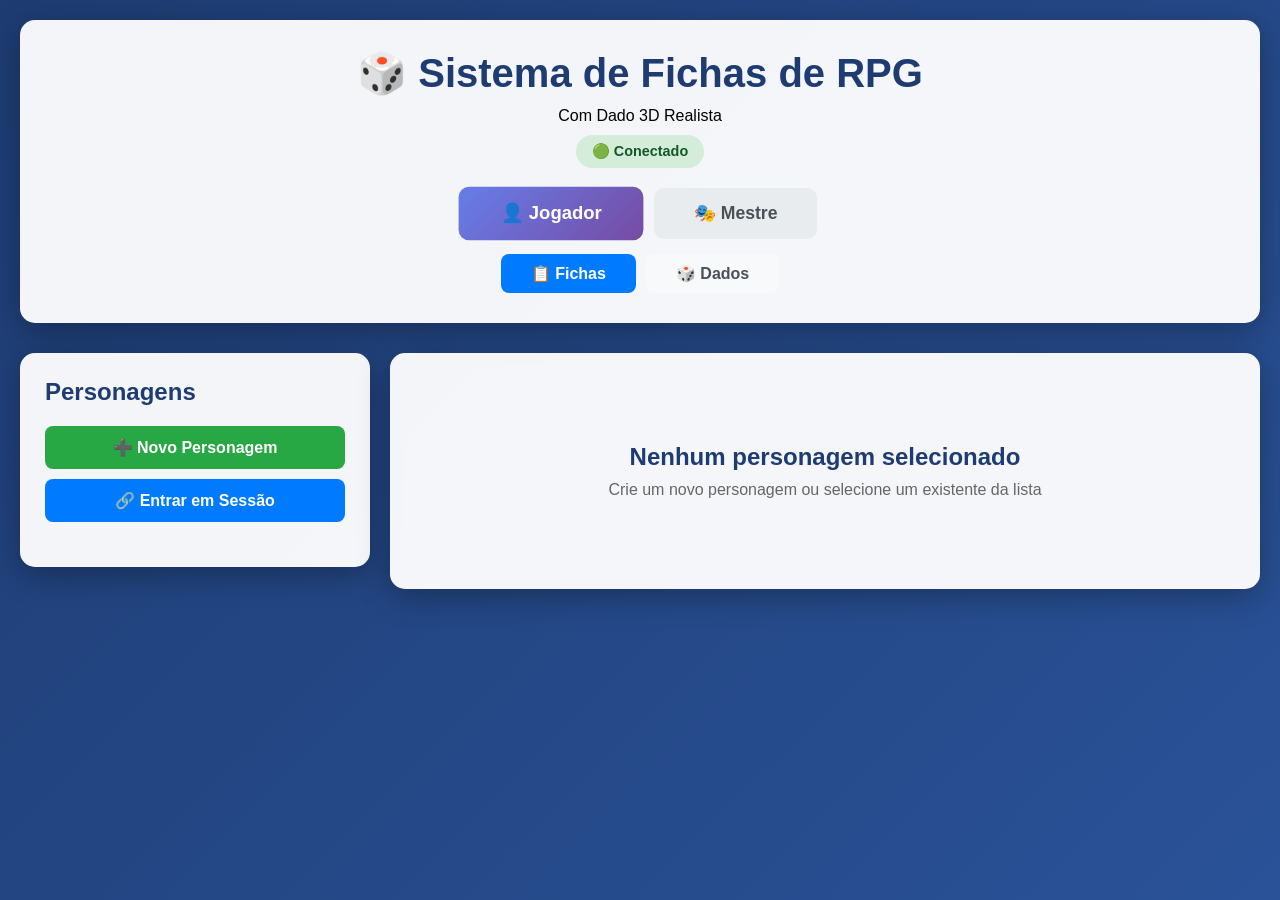
==== index.html @ 7872e81f "Add files via upload" ====
<!DOCTYPE html>
<html lang="pt-BR">
<head>
    <meta charset="UTF-8">
    <meta name="viewport" content="width=device-width, initial-scale=1.0">
    <title>Sistema de Fichas de RPG - Com Dado 3D</title>
    <style>
        * {
            margin: 0;
            padding: 0;
            box-sizing: border-box;
        }

        body {
            font-family: 'Segoe UI', Tahoma, Geneva, Verdana, sans-serif;
            background: linear-gradient(135deg, #1e3c72 0%, #2a5298 100%);
            min-height: 100vh;
            padding: 20px;
        }

        .container {
            max-width: 1600px;
            margin: 0 auto;
        }

        header {
            background: rgba(255, 255, 255, 0.95);
            padding: 30px;
            border-radius: 15px;
            box-shadow: 0 8px 32px rgba(0, 0, 0, 0.3);
            margin-bottom: 30px;
            text-align: center;
        }

        h1 {
            color: #1e3c72;
            font-size: 2.5em;
            margin-bottom: 10px;
        }

        .sync-indicator {
            display: inline-block;
            padding: 8px 16px;
            border-radius: 20px;
            font-size: 0.9em;
            font-weight: bold;
            margin-top: 10px;
        }

        .sync-indicator.online {
            background: #d4edda;
            color: #155724;
        }

        .mode-selector {
            display: flex;
            gap: 15px;
            justify-content: center;
            margin-top: 20px;
        }

        .mode-btn {
            padding: 15px 40px;
            border: none;
            border-radius: 10px;
            font-size: 1.1em;
            font-weight: bold;
            cursor: pointer;
            transition: all 0.3s;
            background: #e9ecef;
            color: #495057;
        }

        .mode-btn.active {
            background: linear-gradient(135deg, #667eea 0%, #764ba2 100%);
            color: white;
            transform: scale(1.05);
        }

        .tab-navigation {
            display: flex;
            gap: 10px;
            justify-content: center;
            margin-top: 15px;
        }

        .tab-btn {
            padding: 10px 30px;
            border: none;
            border-radius: 8px;
            font-size: 1em;
            font-weight: bold;
            cursor: pointer;
            transition: all 0.3s;
            background: #f8f9fa;
            color: #495057;
        }

        .tab-btn.active {
            background: #007bff;
            color: white;
        }

        .session-code-area {
            background: rgba(255, 255, 255, 0.95);
            padding: 25px;
            border-radius: 15px;
            box-shadow: 0 8px 32px rgba(0, 0, 0, 0.3);
            margin-bottom: 20px;
            text-align: center;
        }

        .session-code {
            font-size: 2em;
            font-weight: bold;
            color: #1e3c72;
            background: #e3f2fd;
            padding: 15px 30px;
            border-radius: 10px;
            display: inline-block;
            margin: 10px 0;
            letter-spacing: 3px;
        }

        .main-content {
            display: grid;
            grid-template-columns: 350px 1fr;
            gap: 20px;
        }

        .sidebar {
            background: rgba(255, 255, 255, 0.95);
            padding: 25px;
            border-radius: 15px;
            box-shadow: 0 8px 32px rgba(0, 0, 0, 0.3);
            height: fit-content;
            max-height: 85vh;
            overflow-y: auto;
        }

        .character-list {
            margin-top: 20px;
        }

        .character-item {
            background: #f8f9fa;
            padding: 15px;
            margin-bottom: 10px;
            border-radius: 8px;
            cursor: pointer;
            transition: all 0.3s;
            border: 2px solid transparent;
        }

        .character-item:hover {
            background: #e9ecef;
            transform: translateX(5px);
        }

        .character-item.active {
            background: #d4edda;
            border-color: #28a745;
        }

        .character-item h3 {
            color: #1e3c72;
            margin-bottom: 5px;
        }

        .character-item p {
            color: #666;
            font-size: 0.9em;
        }

        .character-item .player-name {
            font-size: 0.8em;
            color: #007bff;
            font-weight: bold;
            margin-top: 5px;
        }

        .btn {
            padding: 12px 24px;
            border: none;
            border-radius: 8px;
            cursor: pointer;
            font-size: 1em;
            font-weight: bold;
            transition: all 0.3s;
            width: 100%;
        }

        .btn-primary {
            background: #28a745;
            color: white;
        }

        .btn-primary:hover {
            background: #218838;
        }

        .btn-secondary {
            background: #007bff;
            color: white;
            margin-top: 10px;
        }

        .content-area {
            background: rgba(255, 255, 255, 0.95);
            padding: 30px;
            border-radius: 15px;
            box-shadow: 0 8px 32px rgba(0, 0, 0, 0.3);
        }

        /* ==================== ESTILOS DO DADO 3D ==================== */
        
        .dice-container {
            background: linear-gradient(135deg, #667eea 0%, #764ba2 100%);
            border-radius: 10px;
            padding: 30px;
            color: white;
        }

        .dice-3d-area {
            perspective: 1000px;
            display: flex;
            justify-content: center;
            align-items: center;
            min-height: 400px;
            margin: 30px 0;
        }

        .dice-3d {
            width: 200px;
            height: 200px;
            position: relative;
            transform-style: preserve-3d;
            transform: rotateX(-20deg) rotateY(-20deg);
            transition: transform 1.5s cubic-bezier(0.4, 0.0, 0.2, 1);
        }

        .dice-face {
            position: absolute;
            width: 200px;
            height: 200px;
            background: linear-gradient(145deg, #ffffff, #e6e6e6);
            border: 3px solid #333;
            border-radius: 20px;
            display: flex;
            justify-content: center;
            align-items: center;
            font-size: 80px;
            font-weight: bold;
            color: #333;
            box-shadow: inset 0 5px 10px rgba(0,0,0,0.1);
            backface-visibility: visible;
        }

        .dice-face::before {
            content: attr(data-value);
            text-shadow: 2px 2px 4px rgba(0,0,0,0.3);
        }

        /* Posicionamento das faces do dado */
        .dice-face:nth-child(1) { transform: rotateY(0deg) translateZ(100px); }
        .dice-face:nth-child(2) { transform: rotateY(90deg) translateZ(100px); }
        .dice-face:nth-child(3) { transform: rotateY(180deg) translateZ(100px); }
        .dice-face:nth-child(4) { transform: rotateY(-90deg) translateZ(100px); }
        .dice-face:nth-child(5) { transform: rotateX(90deg) translateZ(100px); }
        .dice-face:nth-child(6) { transform: rotateX(-90deg) translateZ(100px); }

        /* Representação visual com pontos */
        .dice-dots {
            display: grid;
            grid-template: repeat(3, 1fr) / repeat(3, 1fr);
            gap: 15px;
            padding: 20px;
            width: 100%;
            height: 100%;
        }

        .dice-dot {
            width: 30px;
            height: 30px;
            background: #333;
            border-radius: 50%;
            box-shadow: 0 2px 4px rgba(0,0,0,0.3);
            justify-self: center;
            align-self: center;
        }

        /* Configurações dos pontos para cada face */
        .face-1 .dice-dot:nth-child(5) { display: block; }
        .face-1 .dice-dot:not(:nth-child(5)) { display: none; }

        .face-2 .dice-dot:nth-child(1),
        .face-2 .dice-dot:nth-child(9) { display: block; }
        .face-2 .dice-dot:not(:nth-child(1)):not(:nth-child(9)) { display: none; }

        .face-3 .dice-dot:nth-child(1),
        .face-3 .dice-dot:nth-child(5),
        .face-3 .dice-dot:nth-child(9) { display: block; }
        .face-3 .dice-dot:not(:nth-child(1)):not(:nth-child(5)):not(:nth-child(9)) { display: none; }

        .face-4 .dice-dot:nth-child(1),
        .face-4 .dice-dot:nth-child(3),
        .face-4 .dice-dot:nth-child(7),
        .face-4 .dice-dot:nth-child(9) { display: block; }
        .face-4 .dice-dot:not(:nth-child(1)):not(:nth-child(3)):not(:nth-child(7)):not(:nth-child(9)) { display: none; }

        .face-5 .dice-dot:nth-child(1),
        .face-5 .dice-dot:nth-child(3),
        .face-5 .dice-dot:nth-child(5),
        .face-5 .dice-dot:nth-child(7),
        .face-5 .dice-dot:nth-child(9) { display: block; }
        .face-5 .dice-dot:not(:nth-child(1)):not(:nth-child(3)):not(:nth-child(5)):not(:nth-child(7)):not(:nth-child(9)) { display: none; }

        .face-6 .dice-dot:nth-child(1),
        .face-6 .dice-dot:nth-child(3),
        .face-6 .dice-dot:nth-child(4),
        .face-6 .dice-dot:nth-child(6),
        .face-6 .dice-dot:nth-child(7),
        .face-6 .dice-dot:nth-child(9) { display: block; }
        .face-6 .dice-dot:not(:nth-child(1)):not(:nth-child(3)):not(:nth-child(4)):not(:nth-child(6)):not(:nth-child(7)):not(:nth-child(9)) { display: none; }

        .dice-roller {
            background: rgba(255, 255, 255, 0.1);
            padding: 25px;
            border-radius: 10px;
            margin-bottom: 20px;
        }

        .dice-buttons {
            display: grid;
            grid-template-columns: repeat(auto-fit, minmax(100px, 1fr));
            gap: 10px;
            margin-bottom: 20px;
        }

        .dice-btn {
            padding: 20px;
            border: none;
            border-radius: 10px;
            background: rgba(255, 255, 255, 0.9);
            color: #667eea;
            font-size: 1.5em;
            font-weight: bold;
            cursor: pointer;
            transition: all 0.3s;
            box-shadow: 0 4px 6px rgba(0, 0, 0, 0.2);
        }

        .dice-btn:hover {
            transform: translateY(-3px);
            box-shadow: 0 6px 12px rgba(0, 0, 0, 0.3);
            background: white;
        }

        .dice-btn:active {
            transform: translateY(0);
        }

        .dice-btn:disabled {
            opacity: 0.5;
            cursor: not-allowed;
        }

        .roll-result-text {
            text-align: center;
            padding: 20px;
            font-size: 2em;
            font-weight: bold;
            min-height: 80px;
            background: rgba(255, 255, 255, 0.2);
            border-radius: 10px;
            margin-top: 20px;
        }

        .roll-result-text.critical {
            color: #ffd700;
            animation: pulse 1s infinite;
        }

        .roll-result-text.fumble {
            color: #ff4444;
            animation: shake 0.5s;
        }

        @keyframes pulse {
            0%, 100% { transform: scale(1); }
            50% { transform: scale(1.05); }
        }

        @keyframes shake {
            0%, 100% { transform: translateX(0); }
            25% { transform: translateX(-10px); }
            75% { transform: translateX(10px); }
        }

        .modifiers {
            display: flex;
            gap: 10px;
            margin-bottom: 20px;
            flex-wrap: wrap;
        }

        .modifier-btn {
            padding: 10px 20px;
            border: 2px solid rgba(255, 255, 255, 0.5);
            border-radius: 8px;
            background: rgba(255, 255, 255, 0.1);
            color: white;
            cursor: pointer;
            transition: all 0.3s;
        }

        .modifier-btn.active {
            background: rgba(255, 255, 255, 0.3);
            border-color: white;
            transform: scale(1.1);
        }

        .roll-history {
            background: rgba(255, 255, 255, 0.1);
            padding: 20px;
            border-radius: 10px;
            max-height: 300px;
            overflow-y: auto;
            margin-top: 20px;
        }

        .roll-history h3 {
            margin-bottom: 15px;
        }

        .roll-item {
            background: rgba(255, 255, 255, 0.1);
            padding: 12px;
            border-radius: 8px;
            margin-bottom: 10px;
            border-left: 4px solid rgba(255, 255, 255, 0.5);
            animation: slideInRight 0.3s;
        }

        @keyframes slideInRight {
            from {
                transform: translateX(100px);
                opacity: 0;
            }
            to {
                transform: translateX(0);
                opacity: 1;
            }
        }

        .roll-item.critical {
            border-left-color: #ffd700;
            background: rgba(255, 215, 0, 0.2);
        }

        .roll-item.fumble {
            border-left-color: #ff4444;
            background: rgba(255, 68, 68, 0.2);
        }

        .roll-item .player {
            font-weight: bold;
            color: #ffd700;
        }

        .roll-item .timestamp {
            font-size: 0.8em;
            opacity: 0.7;
            float: right;
        }

        .form-group {
            margin-bottom: 20px;
        }

        label {
            display: block;
            margin-bottom: 8px;
            color: #333;
            font-weight: bold;
        }

        input, textarea {
            width: 100%;
            padding: 12px;
            border: 2px solid #ddd;
            border-radius: 8px;
            font-size: 1em;
        }

        input:disabled {
            background: #e9ecef;
        }

        .attributes-grid {
            display: grid;
            grid-template-columns: repeat(3, 1fr);
            gap: 15px;
            margin-top: 20px;
        }

        .attribute-box {
            background: #f8f9fa;
            padding: 15px;
            border-radius: 8px;
            text-align: center;
        }

        .attribute-box input {
            text-align: center;
            font-size: 1.2em;
            font-weight: bold;
        }

        .section-title {
            color: #1e3c72;
            font-size: 1.5em;
            margin: 30px 0 15px 0;
            padding-bottom: 10px;
            border-bottom: 3px solid #1e3c72;
        }

        .modal {
            display: none;
            position: fixed;
            top: 0;
            left: 0;
            width: 100%;
            height: 100%;
            background: rgba(0, 0, 0, 0.7);
            z-index: 1000;
            justify-content: center;
            align-items: center;
        }

        .modal.active {
            display: flex;
        }

        .modal-content {
            background: white;
            padding: 30px;
            border-radius: 15px;
            max-width: 500px;
            width: 90%;
        }

        .notification {
            position: fixed;
            top: 20px;
            right: 20px;
            background: #28a745;
            color: white;
            padding: 15px 25px;
            border-radius: 10px;
            box-shadow: 0 4px 12px rgba(0,0,0,0.3);
            z-index: 2000;
            animation: slideIn 0.3s ease;
        }

        @keyframes slideIn {
            from {
                transform: translateX(400px);
                opacity: 0;
            }
            to {
                transform: translateX(0);
                opacity: 1;
            }
        }

        @media (max-width: 1200px) {
            .main-content {
                grid-template-columns: 1fr;
            }

            .attributes-grid {
                grid-template-columns: repeat(2, 1fr);
            }

            .dice-3d {
                width: 150px;
                height: 150px;
            }

            .dice-face {
                width: 150px;
                height: 150px;
            }
        }
    </style>
</head>
<body>
    <div class="container">
        <header>
            <h1>🎲 Sistema de Fichas de RPG</h1>
            <p>Com Dado 3D Realista</p>
            <div class="sync-indicator online" id="syncIndicator">
                🟢 Conectado
            </div>
            <div class="mode-selector">
                <button class="mode-btn active" id="playerModeBtn" onclick="setMode('player')">👤 Jogador</button>
                <button class="mode-btn" id="masterModeBtn" onclick="setMode('master')">🎭 Mestre</button>
            </div>
            <div class="tab-navigation">
                <button class="tab-btn active" onclick="switchTab('characters', event)">📋 Fichas</button>
                <button class="tab-btn" onclick="switchTab('dice', event)">🎲 Dados</button>
            </div>
        </header>

        <div id="sessionCodeArea" class="session-code-area" style="display: none;">
            <h3>Código da Sessão</h3>
            <div class="session-code" id="sessionCode">-----</div>
            <p>Compartilhe este código com seus jogadores</p>
        </div>

        <!-- Aba de Fichas -->
        <div id="charactersTab" class="main-content">
            <div class="sidebar">
                <h2 style="color: #1e3c72; margin-bottom: 20px;">Personagens</h2>
                <button class="btn btn-primary" onclick="createNewCharacter()">➕ Novo Personagem</button>
                <button class="btn btn-secondary" onclick="showJoinSession()">🔗 Entrar em Sessão</button>
                <div class="character-list" id="characterList"></div>
            </div>

            <div class="content-area" id="characterSheet">
                <div style="text-align: center; padding: 60px 20px; color: #666;">
                    <h2 style="color: #1e3c72; margin-bottom: 10px;">Nenhum personagem selecionado</h2>
                    <p>Crie um novo personagem ou selecione um existente da lista</p>
                </div>
            </div>
        </div>

        <!-- Aba de Dados -->
        <div id="diceTab" class="content-area" style="display: none;">
            <div class="dice-container">
                <h2 style="margin-bottom: 25px;">🎲 Rolagem de Dados 3D</h2>
                
                <div class="dice-roller">
                    <h3 style="margin-bottom: 15px;">Escolha o Dado</h3>
                    <div class="dice-buttons">
                        <button class="dice-btn" onclick="rollDice(4)">d4</button>
                        <button class="dice-btn" onclick="rollDice(6)">d6</button>
                        <button class="dice-btn" onclick="rollDice(8)">d8</button>
                        <button class="dice-btn" onclick="rollDice(10)">d10</button>
                        <button class="dice-btn" onclick="rollDice(12)">d12</button>
                        <button class="dice-btn" onclick="rollDice(20)">d20</button>
                        <button class="dice-btn" onclick="rollDice(100)">d100</button>
                    </div>

                    <h3 style="margin-bottom: 15px; margin-top: 20px;">Modificadores</h3>
                    <div class="modifiers">
                        <button class="modifier-btn" onclick="toggleModifier(-5)">-5</button>
                        <button class="modifier-btn" onclick="toggleModifier(-3)">-3</button>
                        <button class="modifier-btn" onclick="toggleModifier(-1)">-1</button>
                        <button class="modifier-btn" onclick="toggleModifier(1)">+1</button>
                        <button class="modifier-btn" onclick="toggleModifier(3)">+3</button>
                        <button class="modifier-btn" onclick="toggleModifier(5)">+5</button>
                        <button class="modifier-btn" onclick="resetModifier()">Limpar</button>
                    </div>
                </div>

                <!-- Dado 3D -->
                <div class="dice-3d-area">
                    <div class="dice-3d" id="dice3d">
                        <div class="dice-face face-1" data-value="1">
                            <div class="dice-dots">
                                <div class="dice-dot"></div>
                                <div class="dice-dot"></div>
                                <div class="dice-dot"></div>
                                <div class="dice-dot"></div>
                                <div class="dice-dot"></div>
                                <div class="dice-dot"></div>
                                <div class="dice-dot"></div>
                                <div class="dice-dot"></div>
                                <div class="dice-dot"></div>
                            </div>
                        </div>
                        <div class="dice-face face-2" data-value="2">
                            <div class="dice-dots">
                                <div class="dice-dot"></div>
                                <div class="dice-dot"></div>
                                <div class="dice-dot"></div>
                                <div class="dice-dot"></div>
                                <div class="dice-dot"></div>
                                <div class="dice-dot"></div>
                                <div class="dice-dot"></div>
                                <div class="dice-dot"></div>
                                <div class="dice-dot"></div>
                            </div>
                        </div>
                        <div class="dice-face face-3" data-value="3">
                            <div class="dice-dots">
                                <div class="dice-dot"></div>
                                <div class="dice-dot"></div>
                                <div class="dice-dot"></div>
                                <div class="dice-dot"></div>
                                <div class="dice-dot"></div>
                                <div class="dice-dot"></div>
                                <div class="dice-dot"></div>
                                <div class="dice-dot"></div>
                                <div class="dice-dot"></div>
                            </div>
                        </div>
                        <div class="dice-face face-4" data-value="4">
                            <div class="dice-dots">
                                <div class="dice-dot"></div>
                                <div class="dice-dot"></div>
                                <div class="dice-dot"></div>
                                <div class="dice-dot"></div>
                                <div class="dice-dot"></div>
                                <div class="dice-dot"></div>
                                <div class="dice-dot"></div>
                                <div class="dice-dot"></div>
                                <div class="dice-dot"></div>
                            </div>
                        </div>
                        <div class="dice-face face-5" data-value="5">
                            <div class="dice-dots">
                                <div class="dice-dot"></div>
                                <div class="dice-dot"></div>
                                <div class="dice-dot"></div>
                                <div class="dice-dot"></div>
                                <div class="dice-dot"></div>
                                <div class="dice-dot"></div>
                                <div class="dice-dot"></div>
                                <div class="dice-dot"></div>
                                <div class="dice-dot"></div>
                            </div>
                        </div>
                        <div class="dice-face face-6" data-value="6">
                            <div class="dice-dots">
                                <div class="dice-dot"></div>
                                <div class="dice-dot"></div>
                                <div class="dice-dot"></div>
                                <div class="dice-dot"></div>
                                <div class="dice-dot"></div>
                                <div class="dice-dot"></div>
                                <div class="dice-dot"></div>
                                <div class="dice-dot"></div>
                                <div class="dice-dot"></div>
                            </div>
                        </div>
                    </div>
                </div>

                <div class="roll-result-text" id="rollResultText">
                    Clique em um dado para rolar!
                </div>

                <div class="roll-history">
                    <h3>📜 Histórico de Rolagens</h3>
                    <div id="rollHistoryList"></div>
                </div>
            </div>
        </div>
    </div>

    <!-- Modal para entrar em sessão -->
    <div class="modal" id="joinModal">
        <div class="modal-content">
            <h2>Entrar em Sessão</h2>
            <div class="form-group">
                <label>Código da Sessão</label>
                <input type="text" id="joinSessionCode" placeholder="Digite o código">
            </div>
            <div class="form-group">
                <label>Seu Nome</label>
                <input type="text" id="playerName" placeholder="Digite seu nome">
            </div>
            <div style="display: flex; gap: 10px; margin-top: 20px;">
                <button class="btn btn-primary" onclick="joinSession()">Entrar</button>
                <button class="btn btn-secondary" onclick="closeModal()">Cancelar</button>
            </div>
        </div>
    </div>

    <script>
        // ==================== VARIÁVEIS GLOBAIS ====================
        let characters = [];
        let currentCharacterId = null;
        let currentMode = 'player';
        let sessionCode = null;
        let playerName = null;
        let isReadOnly = false;
        let syncInterval = null;
        let currentTab = 'characters';
        let currentModifier = 0;
        let rollHistory = [];
        let isRolling = false;

        // Rotações para cada face do d6
        const diceRotations = {
            1: { x: 0, y: 0, z: 0 },
            2: { x: 0, y: -90, z: 0 },
            3: { x: 0, y: 180, z: 0 },
            4: { x: 0, y: 90, z: 0 },
            5: { x: -90, y: 0, z: 0 },
            6: { x: 90, y: 0, z: 0 }
        };

        // ==================== FUNÇÕES DE NAVEGAÇÃO ====================

        function switchTab(tab, event) {
            currentTab = tab;
            
            document.querySelectorAll('.tab-btn').forEach(btn => {
                btn.classList.remove('active');
            });
            event.target.classList.add('active');

            document.getElementById('charactersTab').style.display = tab === 'characters' ? 'grid' : 'none';
            document.getElementById('diceTab').style.display = tab === 'dice' ? 'block' : 'none';

            if (tab === 'dice') {
                loadRollHistory();
            }
        }

        // ==================== FUNÇÕES DOS DADOS ====================

        function rollDice(sides) {
            if (isRolling) return;
            
            if (sides === 6) {
                rollD6();
                return;
            }
            
            isRolling = true;
            disableButtons();
            
            const result = Math.floor(Math.random() * sides) + 1;
            const total = result + currentModifier;
            
            let isCritical = false;
            let isFumble = false;
            if (sides === 20) {
                isCritical = result === 20;
                isFumble = result === 1;
            }
            
            const resultText = document.getElementById('rollResultText');
            resultText.textContent = '🎲 Rolando...';
            resultText.className = 'roll-result-text';
            
            // Animação para outros dados
            const dice = document.getElementById('dice3d');
            dice.style.transform = `rotateX(${Math.random() * 360}deg) rotateY(${Math.random() * 360}deg) rotateZ(${Math.random() * 360}deg)`;
            
            setTimeout(() => {
                dice.style.transform = 'rotateX(-20deg) rotateY(-20deg)';
                displayResult(sides, result, total, isCritical, isFumble);
                saveRollToHistory([result], sides, total, isCritical, isFumble);
                isRolling = false;
                enableButtons();
            }, 1000);
        }

        function rollD6() {
            if (isRolling) return;
            
            isRolling = true;
            disableButtons();
            
            const result = Math.floor(Math.random() * 6) + 1;
            const total = result + currentModifier;
            
            const dice = document.getElementById('dice3d');
            const resultText = document.getElementById('rollResultText');
            
            resultText.textContent = '🎲 Rolando...';
            resultText.className = 'roll-result-text';
            
            // Animação com múltiplas voltas
            const spins = 3 + Math.floor(Math.random() * 3);
            const finalRotation = diceRotations[result];
            
            const totalX = (360 * spins) + finalRotation.x;
            const totalY = (360 * spins) + finalRotation.y;
            const totalZ = (360 * spins) + finalRotation.z;
            
            dice.style.transform = `rotateX(${totalX}deg) rotateY(${totalY}deg) rotateZ(${totalZ}deg)`;
            
            setTimeout(() => {
                displayResult(6, result, total, false, false);
                saveRollToHistory([result], 6, total, false, false);
                isRolling = false;
                enableButtons();
            }, 1500);
        }

        function displayResult(sides, result, total, isCritical, isFumble) {
            const resultText = document.getElementById('rollResultText');
            
            let message = '';
            let className = 'roll-result-text';
            
            if (isCritical) {
                message = `🎉 CRÍTICO! ${total}`;
                className += ' critical';
            } else if (isFumble) {
                message = `💥 FALHA! ${total}`;
                className += ' fumble';
            } else {
                const modText = currentModifier !== 0 ? ` (${result}${currentModifier > 0 ? '+' : ''}${currentModifier})` : '';
                message = `Resultado: ${total}${modText}`;
            }
            
            resultText.textContent = message;
            resultText.className = className;
        }

        function disableButtons() {
            document.querySelectorAll('.dice-btn, .modifier-btn').forEach(btn => {
                if (btn.textContent !== 'Limpar') {
                    btn.disabled = true;
                }
            });
        }

        function enableButtons() {
            document.querySelectorAll('.dice-btn, .modifier-btn').forEach(btn => {
                btn.disabled = false;
            });
        }

        function toggleModifier(value) {
            currentModifier = currentModifier === value ? 0 : value;
            updateModifierButtons();
        }

        function resetModifier() {
            currentModifier = 0;
            updateModifierButtons();
        }

        function updateModifierButtons() {
            document.querySelectorAll('.modifier-btn').forEach(btn => {
                const text = btn.textContent;
                if (text === 'Limpar') return;
                const value = parseInt(text);
                btn.classList.toggle('active', value === currentModifier);
            });
        }

        function saveRollToHistory(rolls, sides, total, isCritical, isFumble) {
            const roll = {
                player: playerName || 'Jogador',
                rolls: rolls,
                sides: sides,
                total: total,
                modifier: currentModifier,
                critical: isCritical,
                fumble: isFumble,
                timestamp: new Date().toLocaleTimeString('pt-BR')
            };
            
            rollHistory.unshift(roll);
            
            if (rollHistory.length > 50) {
                rollHistory = rollHistory.slice(0, 50);
            }
            
            // Salvar no localStorage
            if (sessionCode) {
                localStorage.setItem(`rolls_${sessionCode}`, JSON.stringify(rollHistory));
            }
            
            renderRollHistory();
        }

        function loadRollHistory() {
            if (!sessionCode) return;
            
            try {
                const saved = localStorage.getItem(`rolls_${sessionCode}`);
                if (saved) {
                    rollHistory = JSON.parse(saved);
                    renderRollHistory();
                }
            } catch (error) {
                console.error('Erro ao carregar histórico:', error);
            }
        }

        function renderRollHistory() {
            const historyDiv = document.getElementById('rollHistoryList');
            
            if (rollHistory.length === 0) {
                historyDiv.innerHTML = '<div style="text-align: center; opacity: 0.5; padding: 20px;">Nenhuma rolagem ainda</div>';
                return;
            }
            
            historyDiv.innerHTML = rollHistory.map(roll => {
                const className = roll.critical ? 'critical' : (roll.fumble ? 'fumble' : '');
                const label = roll.critical ? '🎉 CRÍTICO!' : (roll.fumble ? '💥 FALHA!' : '');
                const modText = roll.modifier !== 0 ? ` ${roll.modifier > 0 ? '+' : ''}${roll.modifier}` : '';
                
                return `
                    <div class="roll-item ${className}">
                        <span class="player">${roll.player}</span>
                        <span class="timestamp">${roll.timestamp}</span>
                        <div>
                            ${label ? `<strong>${label}</strong> ` : ''}
                            <strong>${roll.total}</strong> = 1d${roll.sides}${modText}
                        </div>
                    </div>
                `;
            }).join('');
        }

        // ==================== FUNÇÕES DE PERSONAGENS ====================

        function generateSessionCode() {
            return Math.random().toString(36).substring(2, 8).toUpperCase();
        }

        function showNotification(message) {
            const notif = document.createElement('div');
            notif.className = 'notification';
            notif.textContent = message;
            document.body.appendChild(notif);
            setTimeout(() => notif.remove(), 3000);
        }

        function setMode(mode) {
            currentMode = mode;
            document.getElementById('playerModeBtn').classList.toggle('active', mode === 'player');
            document.getElementById('masterModeBtn').classList.toggle('active', mode === 'master');

            if (mode === 'master') {
                if (!sessionCode) {
                    sessionCode = generateSessionCode();
                    localStorage.setItem('sessionCode', sessionCode);
                }
                document.getElementById('sessionCodeArea').style.display = 'block';
                document.getElementById('sessionCode').textContent = sessionCode;
            } else {
                document.getElementById('sessionCodeArea').style.display = 'none';
            }

            loadCharacters();
        }

        function loadCharacters() {
            const saved = localStorage.getItem('rpgCharacters');
            if (saved) {
                characters = JSON.parse(saved);
            }
            renderCharacterList();
        }

        function saveCharacters() {
            localStorage.setItem('rpgCharacters', JSON.stringify(characters));
        }

        function createNewCharacter() {
            const newCharacter = {
                id: Date.now(),
                name: 'Novo Personagem',
                race: '',
                class: '',
                level: 1,
                hp: 10,
                maxHp: 10,
                armor: 10,
                initiative: 0,
                playerName: playerName,
                attributes: {
                    strength: 10,
                    dexterity: 10,
                    constitution: 10,
                    intelligence: 10,
                    wisdom: 10,
                    charisma: 10
                }
            };

            characters.push(newCharacter);
            saveCharacters();
            renderCharacterList();
            selectCharacter(newCharacter.id);
            showNotification('✨ Personagem criado!');
        }

        function renderCharacterList() {
            const list = document.getElementById('characterList');
            list.innerHTML = '';

            let displayChars = characters;
            if (currentMode === 'player' && playerName) {
                displayChars = characters.filter(c => !c.playerName || c.playerName === playerName);
            }

            displayChars.forEach(char => {
                const item = document.createElement('div');
                item.className = `character-item ${char.id === currentCharacterId ? 'active' : ''}`;
                item.onclick = () => selectCharacter(char.id);
                item.innerHTML = `
                    <h3>${char.name}</h3>
                    <p>${char.race || 'Raça'} ${char.class || 'Classe'} - Nível ${char.level}</p>
                    ${char.playerName ? `<div class="player-name">👤 ${char.playerName}</div>` : ''}
                `;
                list.appendChild(item);
            });
        }

        function selectCharacter(id) {
            currentCharacterId = id;
            const character = characters.find(c => c.id === id);
            if (character) {
                isReadOnly = currentMode === 'master' || (playerName && character.playerName && character.playerName !== playerName);
                renderCharacterSheet(character);
                renderCharacterList();
            }
        }

        function calculateModifier(value) {
            return Math.floor((value - 10) / 2);
        }

        function renderCharacterSheet(character) {
            const disabled = isReadOnly ? 'disabled' : '';
            
            const sheet = document.getElementById('characterSheet');
            sheet.innerHTML = `
                <h2 class="section-title">Informações Básicas</h2>
                <div style="display: grid; grid-template-columns: repeat(2, 1fr); gap: 15px;">
                    <div class="form-group">
                        <label>Nome</label>
                        <input type="text" value="${character.name}" onchange="updateCharacter('name', this.value)" ${disabled}>
                    </div>
                    <div class="form-group">
                        <label>Raça</label>
                        <input type="text" value="${character.race || ''}" onchange="updateCharacter('race', this.value)" ${disabled}>
                    </div>
                    <div class="form-group">
                        <label>Classe</label>
                        <input type="text" value="${character.class || ''}" onchange="updateCharacter('class', this.value)" ${disabled}>
                    </div>
                    <div class="form-group">
                        <label>Nível</label>
                        <input type="number" min="1" value="${character.level}" onchange="updateCharacter('level', parseInt(this.value))" ${disabled}>
                    </div>
                </div>

                <h2 class="section-title">Combate</h2>
                <div style="display: grid; grid-template-columns: repeat(4, 1fr); gap: 15px;">
                    <div class="form-group">
                        <label>HP</label>
                        <input type="number" value="${character.hp}" onchange="updateCharacter('hp', parseInt(this.value))" ${disabled}>
                    </div>
                    <div class="form-group">
                        <label>HP Máx</label>
                        <input type="number" value="${character.maxHp}" onchange="updateCharacter('maxHp', parseInt(this.value))" ${disabled}>
                    </div>
                    <div class="form-group">
                        <label>CA</label>
                        <input type="number" value="${character.armor}" onchange="updateCharacter('armor', parseInt(this.value))" ${disabled}>
                    </div>
                    <div class="form-group">
                        <label>Iniciativa</label>
                        <input type="number" value="${character.initiative}" onchange="updateCharacter('initiative', parseInt(this.value))" ${disabled}>
                    </div>
                </div>

                <h2 class="section-title">Atributos</h2>
                <div class="attributes-grid">
                    ${['strength', 'dexterity', 'constitution', 'intelligence', 'wisdom', 'charisma'].map(attr => {
                        const names = { strength: 'FOR', dexterity: 'DES', constitution: 'CON', intelligence: 'INT', wisdom: 'SAB', charisma: 'CAR' };
                        const val = character.attributes[attr] || 10;
                        const mod = calculateModifier(val);
                        return `
                            <div class="attribute-box">
                                <label>${names[attr]}</label>
                                <input type="number" value="${val}" onchange="updateAttribute('${attr}', parseInt(this.value))" ${disabled}>
                                <p style="margin-top: 5px; color: #666;">Mod: ${mod >= 0 ? '+' : ''}${mod}</p>
                            </div>
                        `;
                    }).join('')}
                </div>
            `;
        }

        function updateCharacter(field, value) {
            if (isReadOnly) return;
            const character = characters.find(c => c.id === currentCharacterId);
            if (character) {
                character[field] = value;
                saveCharacters();
                renderCharacterList();
            }
        }

        function updateAttribute(attr, value) {
            if (isReadOnly) return;
            const character = characters.find(c => c.id === currentCharacterId);
            if (character) {
                character.attributes[attr] = value;
                saveCharacters();
                selectCharacter(currentCharacterId);
            }
        }

        function showJoinSession() {
            document.getElementById('joinModal').classList.add('active');
        }

        function closeModal() {
            document.getElementById('joinModal').classList.remove('active');
        }

        function joinSession() {
            const code = document.getElementById('joinSessionCode').value.trim().toUpperCase();
            const name = document.getElementById('playerName').value.trim();

            if (!code || !name) {
                alert('Preencha todos os campos');
                return;
            }

            sessionCode = code;
            playerName = name;
            localStorage.setItem('playerName', playerName);
            localStorage.setItem('currentSession', sessionCode);

            closeModal();
            loadCharacters();
            loadRollHistory();
            showNotification(`✅ Conectado à sessão ${sessionCode}`);
        }

        // ==================== INICIALIZAÇÃO ====================
        
        // Carregar dados salvos
        const savedSession = localStorage.getItem('currentSession');
        const savedPlayerName = localStorage.getItem('playerName');
        const savedSessionCode = localStorage.getItem('sessionCode');

        if (savedPlayerName) playerName = savedPlayerName;
        if (savedSession) sessionCode = savedSession;
        if (savedSessionCode) sessionCode = savedSessionCode;

        loadCharacters();
        
        if (sessionCode) {
            loadRollHistory();
        }

        // Atualizar indicador de modo
        setMode('player');
    </script>
</body>
</html>
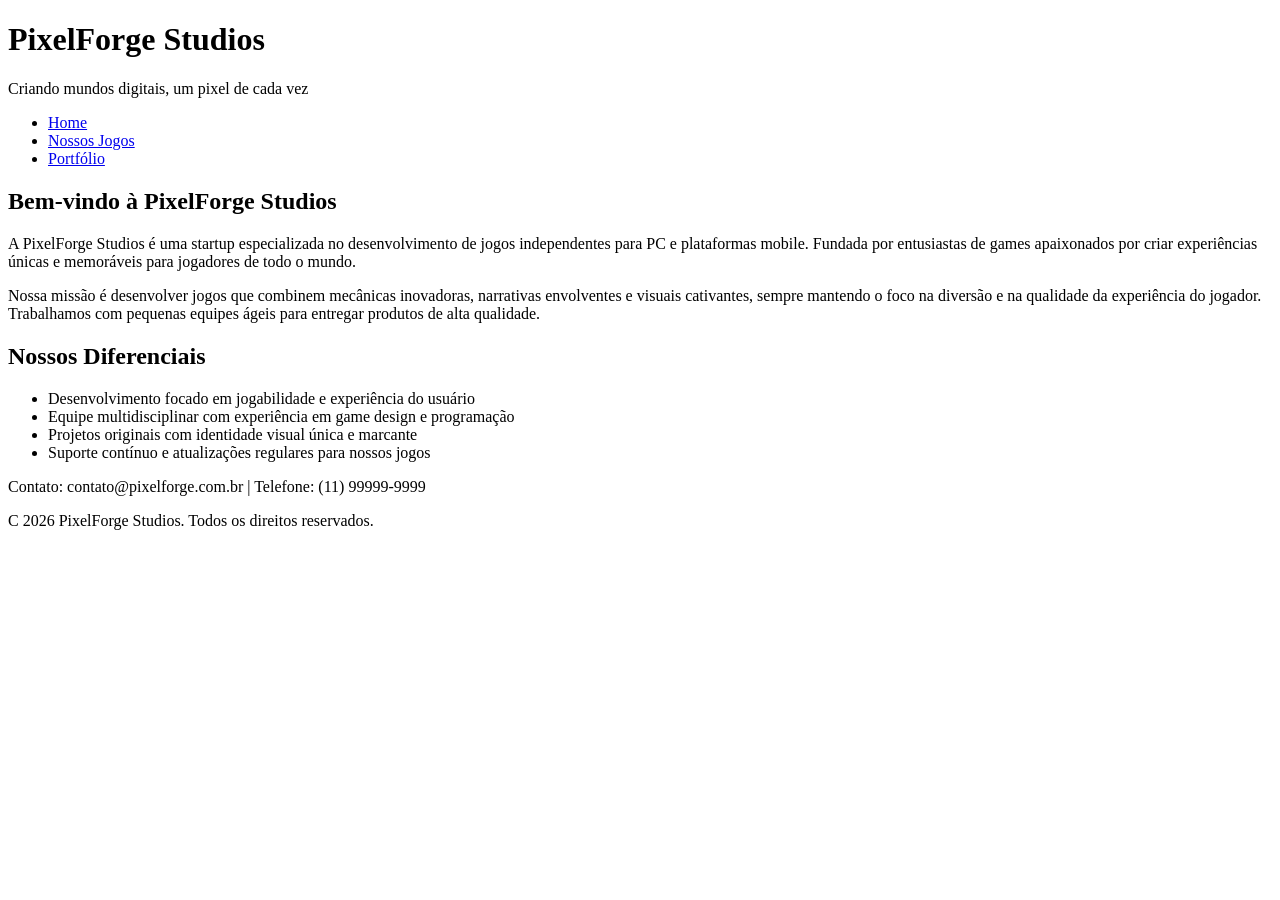
==== commit 197ccbfc: "colocando atividade" ====
--- a/index.html
+++ b/index.html
@@ -1,1260 +1,51 @@
-<!DOCTYPE html>
-<html lang="pt-BR">
-<head>
-    <meta charset="UTF-8">
-    <meta name="viewport" content="width=device-width, initial-scale=1.0">
-    <title>Sistema de Fichas de RPG - Com Dado 3D</title>
-    <style>
-        * {
-            margin: 0;
-            padding: 0;
-            box-sizing: border-box;
-        }
-
-        body {
-            font-family: 'Segoe UI', Tahoma, Geneva, Verdana, sans-serif;
-            background: linear-gradient(135deg, #1e3c72 0%, #2a5298 100%);
-            min-height: 100vh;
-            padding: 20px;
-        }
-
-        .container {
-            max-width: 1600px;
-            margin: 0 auto;
-        }
-
-        header {
-            background: rgba(255, 255, 255, 0.95);
-            padding: 30px;
-            border-radius: 15px;
-            box-shadow: 0 8px 32px rgba(0, 0, 0, 0.3);
-            margin-bottom: 30px;
-            text-align: center;
-        }
-
-        h1 {
-            color: #1e3c72;
-            font-size: 2.5em;
-            margin-bottom: 10px;
-        }
-
-        .sync-indicator {
-            display: inline-block;
-            padding: 8px 16px;
-            border-radius: 20px;
-            font-size: 0.9em;
-            font-weight: bold;
-            margin-top: 10px;
-        }
-
-        .sync-indicator.online {
-            background: #d4edda;
-            color: #155724;
-        }
-
-        .mode-selector {
-            display: flex;
-            gap: 15px;
-            justify-content: center;
-            margin-top: 20px;
-        }
-
-        .mode-btn {
-            padding: 15px 40px;
-            border: none;
-            border-radius: 10px;
-            font-size: 1.1em;
-            font-weight: bold;
-            cursor: pointer;
-            transition: all 0.3s;
-            background: #e9ecef;
-            color: #495057;
-        }
-
-        .mode-btn.active {
-            background: linear-gradient(135deg, #667eea 0%, #764ba2 100%);
-            color: white;
-            transform: scale(1.05);
-        }
-
-        .tab-navigation {
-            display: flex;
-            gap: 10px;
-            justify-content: center;
-            margin-top: 15px;
-        }
-
-        .tab-btn {
-            padding: 10px 30px;
-            border: none;
-            border-radius: 8px;
-            font-size: 1em;
-            font-weight: bold;
-            cursor: pointer;
-            transition: all 0.3s;
-            background: #f8f9fa;
-            color: #495057;
-        }
-
-        .tab-btn.active {
-            background: #007bff;
-            color: white;
-        }
-
-        .session-code-area {
-            background: rgba(255, 255, 255, 0.95);
-            padding: 25px;
-            border-radius: 15px;
-            box-shadow: 0 8px 32px rgba(0, 0, 0, 0.3);
-            margin-bottom: 20px;
-            text-align: center;
-        }
-
-        .session-code {
-            font-size: 2em;
-            font-weight: bold;
-            color: #1e3c72;
-            background: #e3f2fd;
-            padding: 15px 30px;
-            border-radius: 10px;
-            display: inline-block;
-            margin: 10px 0;
-            letter-spacing: 3px;
-        }
-
-        .main-content {
-            display: grid;
-            grid-template-columns: 350px 1fr;
-            gap: 20px;
-        }
-
-        .sidebar {
-            background: rgba(255, 255, 255, 0.95);
-            padding: 25px;
-            border-radius: 15px;
-            box-shadow: 0 8px 32px rgba(0, 0, 0, 0.3);
-            height: fit-content;
-            max-height: 85vh;
-            overflow-y: auto;
-        }
-
-        .character-list {
-            margin-top: 20px;
-        }
-
-        .character-item {
-            background: #f8f9fa;
-            padding: 15px;
-            margin-bottom: 10px;
-            border-radius: 8px;
-            cursor: pointer;
-            transition: all 0.3s;
-            border: 2px solid transparent;
-        }
-
-        .character-item:hover {
-            background: #e9ecef;
-            transform: translateX(5px);
-        }
-
-        .character-item.active {
-            background: #d4edda;
-            border-color: #28a745;
-        }
-
-        .character-item h3 {
-            color: #1e3c72;
-            margin-bottom: 5px;
-        }
-
-        .character-item p {
-            color: #666;
-            font-size: 0.9em;
-        }
-
-        .character-item .player-name {
-            font-size: 0.8em;
-            color: #007bff;
-            font-weight: bold;
-            margin-top: 5px;
-        }
-
-        .btn {
-            padding: 12px 24px;
-            border: none;
-            border-radius: 8px;
-            cursor: pointer;
-            font-size: 1em;
-            font-weight: bold;
-            transition: all 0.3s;
-            width: 100%;
-        }
-
-        .btn-primary {
-            background: #28a745;
-            color: white;
-        }
-
-        .btn-primary:hover {
-            background: #218838;
-        }
-
-        .btn-secondary {
-            background: #007bff;
-            color: white;
-            margin-top: 10px;
-        }
-
-        .content-area {
-            background: rgba(255, 255, 255, 0.95);
-            padding: 30px;
-            border-radius: 15px;
-            box-shadow: 0 8px 32px rgba(0, 0, 0, 0.3);
-        }
-
-        /* ==================== ESTILOS DO DADO 3D ==================== */
-        
-        .dice-container {
-            background: linear-gradient(135deg, #667eea 0%, #764ba2 100%);
-            border-radius: 10px;
-            padding: 30px;
-            color: white;
-        }
-
-        .dice-3d-area {
-            perspective: 1000px;
-            display: flex;
-            justify-content: center;
-            align-items: center;
-            min-height: 400px;
-            margin: 30px 0;
-        }
-
-        .dice-3d {
-            width: 200px;
-            height: 200px;
-            position: relative;
-            transform-style: preserve-3d;
-            transform: rotateX(-20deg) rotateY(-20deg);
-            transition: transform 1.5s cubic-bezier(0.4, 0.0, 0.2, 1);
-        }
-
-        .dice-face {
-            position: absolute;
-            width: 200px;
-            height: 200px;
-            background: linear-gradient(145deg, #ffffff, #e6e6e6);
-            border: 3px solid #333;
-            border-radius: 20px;
-            display: flex;
-            justify-content: center;
-            align-items: center;
-            font-size: 80px;
-            font-weight: bold;
-            color: #333;
-            box-shadow: inset 0 5px 10px rgba(0,0,0,0.1);
-            backface-visibility: visible;
-        }
-
-        .dice-face::before {
-            content: attr(data-value);
-            text-shadow: 2px 2px 4px rgba(0,0,0,0.3);
-        }
-
-        /* Posicionamento das faces do dado */
-        .dice-face:nth-child(1) { transform: rotateY(0deg) translateZ(100px); }
-        .dice-face:nth-child(2) { transform: rotateY(90deg) translateZ(100px); }
-        .dice-face:nth-child(3) { transform: rotateY(180deg) translateZ(100px); }
-        .dice-face:nth-child(4) { transform: rotateY(-90deg) translateZ(100px); }
-        .dice-face:nth-child(5) { transform: rotateX(90deg) translateZ(100px); }
-        .dice-face:nth-child(6) { transform: rotateX(-90deg) translateZ(100px); }
-
-        /* Representação visual com pontos */
-        .dice-dots {
-            display: grid;
-            grid-template: repeat(3, 1fr) / repeat(3, 1fr);
-            gap: 15px;
-            padding: 20px;
-            width: 100%;
-            height: 100%;
-        }
-
-        .dice-dot {
-            width: 30px;
-            height: 30px;
-            background: #333;
-            border-radius: 50%;
-            box-shadow: 0 2px 4px rgba(0,0,0,0.3);
-            justify-self: center;
-            align-self: center;
-        }
-
-        /* Configurações dos pontos para cada face */
-        .face-1 .dice-dot:nth-child(5) { display: block; }
-        .face-1 .dice-dot:not(:nth-child(5)) { display: none; }
-
-        .face-2 .dice-dot:nth-child(1),
-        .face-2 .dice-dot:nth-child(9) { display: block; }
-        .face-2 .dice-dot:not(:nth-child(1)):not(:nth-child(9)) { display: none; }
-
-        .face-3 .dice-dot:nth-child(1),
-        .face-3 .dice-dot:nth-child(5),
-        .face-3 .dice-dot:nth-child(9) { display: block; }
-        .face-3 .dice-dot:not(:nth-child(1)):not(:nth-child(5)):not(:nth-child(9)) { display: none; }
-
-        .face-4 .dice-dot:nth-child(1),
-        .face-4 .dice-dot:nth-child(3),
-        .face-4 .dice-dot:nth-child(7),
-        .face-4 .dice-dot:nth-child(9) { display: block; }
-        .face-4 .dice-dot:not(:nth-child(1)):not(:nth-child(3)):not(:nth-child(7)):not(:nth-child(9)) { display: none; }
-
-        .face-5 .dice-dot:nth-child(1),
-        .face-5 .dice-dot:nth-child(3),
-        .face-5 .dice-dot:nth-child(5),
-        .face-5 .dice-dot:nth-child(7),
-        .face-5 .dice-dot:nth-child(9) { display: block; }
-        .face-5 .dice-dot:not(:nth-child(1)):not(:nth-child(3)):not(:nth-child(5)):not(:nth-child(7)):not(:nth-child(9)) { display: none; }
-
-        .face-6 .dice-dot:nth-child(1),
-        .face-6 .dice-dot:nth-child(3),
-        .face-6 .dice-dot:nth-child(4),
-        .face-6 .dice-dot:nth-child(6),
-        .face-6 .dice-dot:nth-child(7),
-        .face-6 .dice-dot:nth-child(9) { display: block; }
-        .face-6 .dice-dot:not(:nth-child(1)):not(:nth-child(3)):not(:nth-child(4)):not(:nth-child(6)):not(:nth-child(7)):not(:nth-child(9)) { display: none; }
-
-        .dice-roller {
-            background: rgba(255, 255, 255, 0.1);
-            padding: 25px;
-            border-radius: 10px;
-            margin-bottom: 20px;
-        }
-
-        .dice-buttons {
-            display: grid;
-            grid-template-columns: repeat(auto-fit, minmax(100px, 1fr));
-            gap: 10px;
-            margin-bottom: 20px;
-        }
-
-        .dice-btn {
-            padding: 20px;
-            border: none;
-            border-radius: 10px;
-            background: rgba(255, 255, 255, 0.9);
-            color: #667eea;
-            font-size: 1.5em;
-            font-weight: bold;
-            cursor: pointer;
-            transition: all 0.3s;
-            box-shadow: 0 4px 6px rgba(0, 0, 0, 0.2);
-        }
-
-        .dice-btn:hover {
-            transform: translateY(-3px);
-            box-shadow: 0 6px 12px rgba(0, 0, 0, 0.3);
-            background: white;
-        }
-
-        .dice-btn:active {
-            transform: translateY(0);
-        }
-
-        .dice-btn:disabled {
-            opacity: 0.5;
-            cursor: not-allowed;
-        }
-
-        .roll-result-text {
-            text-align: center;
-            padding: 20px;
-            font-size: 2em;
-            font-weight: bold;
-            min-height: 80px;
-            background: rgba(255, 255, 255, 0.2);
-            border-radius: 10px;
-            margin-top: 20px;
-        }
-
-        .roll-result-text.critical {
-            color: #ffd700;
-            animation: pulse 1s infinite;
-        }
-
-        .roll-result-text.fumble {
-            color: #ff4444;
-            animation: shake 0.5s;
-        }
-
-        @keyframes pulse {
-            0%, 100% { transform: scale(1); }
-            50% { transform: scale(1.05); }
-        }
-
-        @keyframes shake {
-            0%, 100% { transform: translateX(0); }
-            25% { transform: translateX(-10px); }
-            75% { transform: translateX(10px); }
-        }
-
-        .modifiers {
-            display: flex;
-            gap: 10px;
-            margin-bottom: 20px;
-            flex-wrap: wrap;
-        }
-
-        .modifier-btn {
-            padding: 10px 20px;
-            border: 2px solid rgba(255, 255, 255, 0.5);
-            border-radius: 8px;
-            background: rgba(255, 255, 255, 0.1);
-            color: white;
-            cursor: pointer;
-            transition: all 0.3s;
-        }
-
-        .modifier-btn.active {
-            background: rgba(255, 255, 255, 0.3);
-            border-color: white;
-            transform: scale(1.1);
-        }
-
-        .roll-history {
-            background: rgba(255, 255, 255, 0.1);
-            padding: 20px;
-            border-radius: 10px;
-            max-height: 300px;
-            overflow-y: auto;
-            margin-top: 20px;
-        }
-
-        .roll-history h3 {
-            margin-bottom: 15px;
-        }
-
-        .roll-item {
-            background: rgba(255, 255, 255, 0.1);
-            padding: 12px;
-            border-radius: 8px;
-            margin-bottom: 10px;
-            border-left: 4px solid rgba(255, 255, 255, 0.5);
-            animation: slideInRight 0.3s;
-        }
-
-        @keyframes slideInRight {
-            from {
-                transform: translateX(100px);
-                opacity: 0;
-            }
-            to {
-                transform: translateX(0);
-                opacity: 1;
-            }
-        }
-
-        .roll-item.critical {
-            border-left-color: #ffd700;
-            background: rgba(255, 215, 0, 0.2);
-        }
-
-        .roll-item.fumble {
-            border-left-color: #ff4444;
-            background: rgba(255, 68, 68, 0.2);
-        }
-
-        .roll-item .player {
-            font-weight: bold;
-            color: #ffd700;
-        }
-
-        .roll-item .timestamp {
-            font-size: 0.8em;
-            opacity: 0.7;
-            float: right;
-        }
-
-        .form-group {
-            margin-bottom: 20px;
-        }
-
-        label {
-            display: block;
-            margin-bottom: 8px;
-            color: #333;
-            font-weight: bold;
-        }
-
-        input, textarea {
-            width: 100%;
-            padding: 12px;
-            border: 2px solid #ddd;
-            border-radius: 8px;
-            font-size: 1em;
-        }
-
-        input:disabled {
-            background: #e9ecef;
-        }
-
-        .attributes-grid {
-            display: grid;
-            grid-template-columns: repeat(3, 1fr);
-            gap: 15px;
-            margin-top: 20px;
-        }
-
-        .attribute-box {
-            background: #f8f9fa;
-            padding: 15px;
-            border-radius: 8px;
-            text-align: center;
-        }
-
-        .attribute-box input {
-            text-align: center;
-            font-size: 1.2em;
-            font-weight: bold;
-        }
-
-        .section-title {
-            color: #1e3c72;
-            font-size: 1.5em;
-            margin: 30px 0 15px 0;
-            padding-bottom: 10px;
-            border-bottom: 3px solid #1e3c72;
-        }
-
-        .modal {
-            display: none;
-            position: fixed;
-            top: 0;
-            left: 0;
-            width: 100%;
-            height: 100%;
-            background: rgba(0, 0, 0, 0.7);
-            z-index: 1000;
-            justify-content: center;
-            align-items: center;
-        }
-
-        .modal.active {
-            display: flex;
-        }
-
-        .modal-content {
-            background: white;
-            padding: 30px;
-            border-radius: 15px;
-            max-width: 500px;
-            width: 90%;
-        }
-
-        .notification {
-            position: fixed;
-            top: 20px;
-            right: 20px;
-            background: #28a745;
-            color: white;
-            padding: 15px 25px;
-            border-radius: 10px;
-            box-shadow: 0 4px 12px rgba(0,0,0,0.3);
-            z-index: 2000;
-            animation: slideIn 0.3s ease;
-        }
-
-        @keyframes slideIn {
-            from {
-                transform: translateX(400px);
-                opacity: 0;
-            }
-            to {
-                transform: translateX(0);
-                opacity: 1;
-            }
-        }
-
-        @media (max-width: 1200px) {
-            .main-content {
-                grid-template-columns: 1fr;
-            }
-
-            .attributes-grid {
-                grid-template-columns: repeat(2, 1fr);
-            }
-
-            .dice-3d {
-                width: 150px;
-                height: 150px;
-            }
-
-            .dice-face {
-                width: 150px;
-                height: 150px;
-            }
-        }
-    </style>
-</head>
-<body>
-    <div class="container">
-        <header>
-            <h1>🎲 Sistema de Fichas de RPG</h1>
-            <p>Com Dado 3D Realista</p>
-            <div class="sync-indicator online" id="syncIndicator">
-                🟢 Conectado
-            </div>
-            <div class="mode-selector">
-                <button class="mode-btn active" id="playerModeBtn" onclick="setMode('player')">👤 Jogador</button>
-                <button class="mode-btn" id="masterModeBtn" onclick="setMode('master')">🎭 Mestre</button>
-            </div>
-            <div class="tab-navigation">
-                <button class="tab-btn active" onclick="switchTab('characters', event)">📋 Fichas</button>
-                <button class="tab-btn" onclick="switchTab('dice', event)">🎲 Dados</button>
-            </div>
-        </header>
-
-        <div id="sessionCodeArea" class="session-code-area" style="display: none;">
-            <h3>Código da Sessão</h3>
-            <div class="session-code" id="sessionCode">-----</div>
-            <p>Compartilhe este código com seus jogadores</p>
-        </div>
-
-        <!-- Aba de Fichas -->
-        <div id="charactersTab" class="main-content">
-            <div class="sidebar">
-                <h2 style="color: #1e3c72; margin-bottom: 20px;">Personagens</h2>
-                <button class="btn btn-primary" onclick="createNewCharacter()">➕ Novo Personagem</button>
-                <button class="btn btn-secondary" onclick="showJoinSession()">🔗 Entrar em Sessão</button>
-                <div class="character-list" id="characterList"></div>
-            </div>
-
-            <div class="content-area" id="characterSheet">
-                <div style="text-align: center; padding: 60px 20px; color: #666;">
-                    <h2 style="color: #1e3c72; margin-bottom: 10px;">Nenhum personagem selecionado</h2>
-                    <p>Crie um novo personagem ou selecione um existente da lista</p>
-                </div>
-            </div>
-        </div>
-
-        <!-- Aba de Dados -->
-        <div id="diceTab" class="content-area" style="display: none;">
-            <div class="dice-container">
-                <h2 style="margin-bottom: 25px;">🎲 Rolagem de Dados 3D</h2>
-                
-                <div class="dice-roller">
-                    <h3 style="margin-bottom: 15px;">Escolha o Dado</h3>
-                    <div class="dice-buttons">
-                        <button class="dice-btn" onclick="rollDice(4)">d4</button>
-                        <button class="dice-btn" onclick="rollDice(6)">d6</button>
-                        <button class="dice-btn" onclick="rollDice(8)">d8</button>
-                        <button class="dice-btn" onclick="rollDice(10)">d10</button>
-                        <button class="dice-btn" onclick="rollDice(12)">d12</button>
-                        <button class="dice-btn" onclick="rollDice(20)">d20</button>
-                        <button class="dice-btn" onclick="rollDice(100)">d100</button>
-                    </div>
-
-                    <h3 style="margin-bottom: 15px; margin-top: 20px;">Modificadores</h3>
-                    <div class="modifiers">
-                        <button class="modifier-btn" onclick="toggleModifier(-5)">-5</button>
-                        <button class="modifier-btn" onclick="toggleModifier(-3)">-3</button>
-                        <button class="modifier-btn" onclick="toggleModifier(-1)">-1</button>
-                        <button class="modifier-btn" onclick="toggleModifier(1)">+1</button>
-                        <button class="modifier-btn" onclick="toggleModifier(3)">+3</button>
-                        <button class="modifier-btn" onclick="toggleModifier(5)">+5</button>
-                        <button class="modifier-btn" onclick="resetModifier()">Limpar</button>
-                    </div>
-                </div>
-
-                <!-- Dado 3D -->
-                <div class="dice-3d-area">
-                    <div class="dice-3d" id="dice3d">
-                        <div class="dice-face face-1" data-value="1">
-                            <div class="dice-dots">
-                                <div class="dice-dot"></div>
-                                <div class="dice-dot"></div>
-                                <div class="dice-dot"></div>
-                                <div class="dice-dot"></div>
-                                <div class="dice-dot"></div>
-                                <div class="dice-dot"></div>
-                                <div class="dice-dot"></div>
-                                <div class="dice-dot"></div>
-                                <div class="dice-dot"></div>
-                            </div>
-                        </div>
-                        <div class="dice-face face-2" data-value="2">
-                            <div class="dice-dots">
-                                <div class="dice-dot"></div>
-                                <div class="dice-dot"></div>
-                                <div class="dice-dot"></div>
-                                <div class="dice-dot"></div>
-                                <div class="dice-dot"></div>
-                                <div class="dice-dot"></div>
-                                <div class="dice-dot"></div>
-                                <div class="dice-dot"></div>
-                                <div class="dice-dot"></div>
-                            </div>
-                        </div>
-                        <div class="dice-face face-3" data-value="3">
-                            <div class="dice-dots">
-                                <div class="dice-dot"></div>
-                                <div class="dice-dot"></div>
-                                <div class="dice-dot"></div>
-                                <div class="dice-dot"></div>
-                                <div class="dice-dot"></div>
-                                <div class="dice-dot"></div>
-                                <div class="dice-dot"></div>
-                                <div class="dice-dot"></div>
-                                <div class="dice-dot"></div>
-                            </div>
-                        </div>
-                        <div class="dice-face face-4" data-value="4">
-                            <div class="dice-dots">
-                                <div class="dice-dot"></div>
-                                <div class="dice-dot"></div>
-                                <div class="dice-dot"></div>
-                                <div class="dice-dot"></div>
-                                <div class="dice-dot"></div>
-                                <div class="dice-dot"></div>
-                                <div class="dice-dot"></div>
-                                <div class="dice-dot"></div>
-                                <div class="dice-dot"></div>
-                            </div>
-                        </div>
-                        <div class="dice-face face-5" data-value="5">
-                            <div class="dice-dots">
-                                <div class="dice-dot"></div>
-                                <div class="dice-dot"></div>
-                                <div class="dice-dot"></div>
-                                <div class="dice-dot"></div>
-                                <div class="dice-dot"></div>
-                                <div class="dice-dot"></div>
-                                <div class="dice-dot"></div>
-                                <div class="dice-dot"></div>
-                                <div class="dice-dot"></div>
-                            </div>
-                        </div>
-                        <div class="dice-face face-6" data-value="6">
-                            <div class="dice-dots">
-                                <div class="dice-dot"></div>
-                                <div class="dice-dot"></div>
-                                <div class="dice-dot"></div>
-                                <div class="dice-dot"></div>
-                                <div class="dice-dot"></div>
-                                <div class="dice-dot"></div>
-                                <div class="dice-dot"></div>
-                                <div class="dice-dot"></div>
-                                <div class="dice-dot"></div>
-                            </div>
-                        </div>
-                    </div>
-                </div>
-
-                <div class="roll-result-text" id="rollResultText">
-                    Clique em um dado para rolar!
-                </div>
-
-                <div class="roll-history">
-                    <h3>📜 Histórico de Rolagens</h3>
-                    <div id="rollHistoryList"></div>
-                </div>
-            </div>
-        </div>
-    </div>
-
-    <!-- Modal para entrar em sessão -->
-    <div class="modal" id="joinModal">
-        <div class="modal-content">
-            <h2>Entrar em Sessão</h2>
-            <div class="form-group">
-                <label>Código da Sessão</label>
-                <input type="text" id="joinSessionCode" placeholder="Digite o código">
-            </div>
-            <div class="form-group">
-                <label>Seu Nome</label>
-                <input type="text" id="playerName" placeholder="Digite seu nome">
-            </div>
-            <div style="display: flex; gap: 10px; margin-top: 20px;">
-                <button class="btn btn-primary" onclick="joinSession()">Entrar</button>
-                <button class="btn btn-secondary" onclick="closeModal()">Cancelar</button>
-            </div>
-        </div>
-    </div>
-
-    <script>
-        // ==================== VARIÁVEIS GLOBAIS ====================
-        let characters = [];
-        let currentCharacterId = null;
-        let currentMode = 'player';
-        let sessionCode = null;
-        let playerName = null;
-        let isReadOnly = false;
-        let syncInterval = null;
-        let currentTab = 'characters';
-        let currentModifier = 0;
-        let rollHistory = [];
-        let isRolling = false;
-
-        // Rotações para cada face do d6
-        const diceRotations = {
-            1: { x: 0, y: 0, z: 0 },
-            2: { x: 0, y: -90, z: 0 },
-            3: { x: 0, y: 180, z: 0 },
-            4: { x: 0, y: 90, z: 0 },
-            5: { x: -90, y: 0, z: 0 },
-            6: { x: 90, y: 0, z: 0 }
-        };
-
-        // ==================== FUNÇÕES DE NAVEGAÇÃO ====================
-
-        function switchTab(tab, event) {
-            currentTab = tab;
-            
-            document.querySelectorAll('.tab-btn').forEach(btn => {
-                btn.classList.remove('active');
-            });
-            event.target.classList.add('active');
-
-            document.getElementById('charactersTab').style.display = tab === 'characters' ? 'grid' : 'none';
-            document.getElementById('diceTab').style.display = tab === 'dice' ? 'block' : 'none';
-
-            if (tab === 'dice') {
-                loadRollHistory();
-            }
-        }
-
-        // ==================== FUNÇÕES DOS DADOS ====================
-
-        function rollDice(sides) {
-            if (isRolling) return;
-            
-            if (sides === 6) {
-                rollD6();
-                return;
-            }
-            
-            isRolling = true;
-            disableButtons();
-            
-            const result = Math.floor(Math.random() * sides) + 1;
-            const total = result + currentModifier;
-            
-            let isCritical = false;
-            let isFumble = false;
-            if (sides === 20) {
-                isCritical = result === 20;
-                isFumble = result === 1;
-            }
-            
-            const resultText = document.getElementById('rollResultText');
-            resultText.textContent = '🎲 Rolando...';
-            resultText.className = 'roll-result-text';
-            
-            // Animação para outros dados
-            const dice = document.getElementById('dice3d');
-            dice.style.transform = `rotateX(${Math.random() * 360}deg) rotateY(${Math.random() * 360}deg) rotateZ(${Math.random() * 360}deg)`;
-            
-            setTimeout(() => {
-                dice.style.transform = 'rotateX(-20deg) rotateY(-20deg)';
-                displayResult(sides, result, total, isCritical, isFumble);
-                saveRollToHistory([result], sides, total, isCritical, isFumble);
-                isRolling = false;
-                enableButtons();
-            }, 1000);
-        }
-
-        function rollD6() {
-            if (isRolling) return;
-            
-            isRolling = true;
-            disableButtons();
-            
-            const result = Math.floor(Math.random() * 6) + 1;
-            const total = result + currentModifier;
-            
-            const dice = document.getElementById('dice3d');
-            const resultText = document.getElementById('rollResultText');
-            
-            resultText.textContent = '🎲 Rolando...';
-            resultText.className = 'roll-result-text';
-            
-            // Animação com múltiplas voltas
-            const spins = 3 + Math.floor(Math.random() * 3);
-            const finalRotation = diceRotations[result];
-            
-            const totalX = (360 * spins) + finalRotation.x;
-            const totalY = (360 * spins) + finalRotation.y;
-            const totalZ = (360 * spins) + finalRotation.z;
-            
-            dice.style.transform = `rotateX(${totalX}deg) rotateY(${totalY}deg) rotateZ(${totalZ}deg)`;
-            
-            setTimeout(() => {
-                displayResult(6, result, total, false, false);
-                saveRollToHistory([result], 6, total, false, false);
-                isRolling = false;
-                enableButtons();
-            }, 1500);
-        }
-
-        function displayResult(sides, result, total, isCritical, isFumble) {
-            const resultText = document.getElementById('rollResultText');
-            
-            let message = '';
-            let className = 'roll-result-text';
-            
-            if (isCritical) {
-                message = `🎉 CRÍTICO! ${total}`;
-                className += ' critical';
-            } else if (isFumble) {
-                message = `💥 FALHA! ${total}`;
-                className += ' fumble';
-            } else {
-                const modText = currentModifier !== 0 ? ` (${result}${currentModifier > 0 ? '+' : ''}${currentModifier})` : '';
-                message = `Resultado: ${total}${modText}`;
-            }
-            
-            resultText.textContent = message;
-            resultText.className = className;
-        }
-
-        function disableButtons() {
-            document.querySelectorAll('.dice-btn, .modifier-btn').forEach(btn => {
-                if (btn.textContent !== 'Limpar') {
-                    btn.disabled = true;
-                }
-            });
-        }
-
-        function enableButtons() {
-            document.querySelectorAll('.dice-btn, .modifier-btn').forEach(btn => {
-                btn.disabled = false;
-            });
-        }
-
-        function toggleModifier(value) {
-            currentModifier = currentModifier === value ? 0 : value;
-            updateModifierButtons();
-        }
-
-        function resetModifier() {
-            currentModifier = 0;
-            updateModifierButtons();
-        }
-
-        function updateModifierButtons() {
-            document.querySelectorAll('.modifier-btn').forEach(btn => {
-                const text = btn.textContent;
-                if (text === 'Limpar') return;
-                const value = parseInt(text);
-                btn.classList.toggle('active', value === currentModifier);
-            });
-        }
-
-        function saveRollToHistory(rolls, sides, total, isCritical, isFumble) {
-            const roll = {
-                player: playerName || 'Jogador',
-                rolls: rolls,
-                sides: sides,
-                total: total,
-                modifier: currentModifier,
-                critical: isCritical,
-                fumble: isFumble,
-                timestamp: new Date().toLocaleTimeString('pt-BR')
-            };
-            
-            rollHistory.unshift(roll);
-            
-            if (rollHistory.length > 50) {
-                rollHistory = rollHistory.slice(0, 50);
-            }
-            
-            // Salvar no localStorage
-            if (sessionCode) {
-                localStorage.setItem(`rolls_${sessionCode}`, JSON.stringify(rollHistory));
-            }
-            
-            renderRollHistory();
-        }
-
-        function loadRollHistory() {
-            if (!sessionCode) return;
-            
-            try {
-                const saved = localStorage.getItem(`rolls_${sessionCode}`);
-                if (saved) {
-                    rollHistory = JSON.parse(saved);
-                    renderRollHistory();
-                }
-            } catch (error) {
-                console.error('Erro ao carregar histórico:', error);
-            }
-        }
-
-        function renderRollHistory() {
-            const historyDiv = document.getElementById('rollHistoryList');
-            
-            if (rollHistory.length === 0) {
-                historyDiv.innerHTML = '<div style="text-align: center; opacity: 0.5; padding: 20px;">Nenhuma rolagem ainda</div>';
-                return;
-            }
-            
-            historyDiv.innerHTML = rollHistory.map(roll => {
-                const className = roll.critical ? 'critical' : (roll.fumble ? 'fumble' : '');
-                const label = roll.critical ? '🎉 CRÍTICO!' : (roll.fumble ? '💥 FALHA!' : '');
-                const modText = roll.modifier !== 0 ? ` ${roll.modifier > 0 ? '+' : ''}${roll.modifier}` : '';
-                
-                return `
-                    <div class="roll-item ${className}">
-                        <span class="player">${roll.player}</span>
-                        <span class="timestamp">${roll.timestamp}</span>
-                        <div>
-                            ${label ? `<strong>${label}</strong> ` : ''}
-                            <strong>${roll.total}</strong> = 1d${roll.sides}${modText}
-                        </div>
-                    </div>
-                `;
-            }).join('');
-        }
-
-        // ==================== FUNÇÕES DE PERSONAGENS ====================
-
-        function generateSessionCode() {
-            return Math.random().toString(36).substring(2, 8).toUpperCase();
-        }
-
-        function showNotification(message) {
-            const notif = document.createElement('div');
-            notif.className = 'notification';
-            notif.textContent = message;
-            document.body.appendChild(notif);
-            setTimeout(() => notif.remove(), 3000);
-        }
-
-        function setMode(mode) {
-            currentMode = mode;
-            document.getElementById('playerModeBtn').classList.toggle('active', mode === 'player');
-            document.getElementById('masterModeBtn').classList.toggle('active', mode === 'master');
-
-            if (mode === 'master') {
-                if (!sessionCode) {
-                    sessionCode = generateSessionCode();
-                    localStorage.setItem('sessionCode', sessionCode);
-                }
-                document.getElementById('sessionCodeArea').style.display = 'block';
-                document.getElementById('sessionCode').textContent = sessionCode;
-            } else {
-                document.getElementById('sessionCodeArea').style.display = 'none';
-            }
-
-            loadCharacters();
-        }
-
-        function loadCharacters() {
-            const saved = localStorage.getItem('rpgCharacters');
-            if (saved) {
-                characters = JSON.parse(saved);
-            }
-            renderCharacterList();
-        }
-
-        function saveCharacters() {
-            localStorage.setItem('rpgCharacters', JSON.stringify(characters));
-        }
-
-        function createNewCharacter() {
-            const newCharacter = {
-                id: Date.now(),
-                name: 'Novo Personagem',
-                race: '',
-                class: '',
-                level: 1,
-                hp: 10,
-                maxHp: 10,
-                armor: 10,
-                initiative: 0,
-                playerName: playerName,
-                attributes: {
-                    strength: 10,
-                    dexterity: 10,
-                    constitution: 10,
-                    intelligence: 10,
-                    wisdom: 10,
-                    charisma: 10
-                }
-            };
-
-            characters.push(newCharacter);
-            saveCharacters();
-            renderCharacterList();
-            selectCharacter(newCharacter.id);
-            showNotification('✨ Personagem criado!');
-        }
-
-        function renderCharacterList() {
-            const list = document.getElementById('characterList');
-            list.innerHTML = '';
-
-            let displayChars = characters;
-            if (currentMode === 'player' && playerName) {
-                displayChars = characters.filter(c => !c.playerName || c.playerName === playerName);
-            }
-
-            displayChars.forEach(char => {
-                const item = document.createElement('div');
-                item.className = `character-item ${char.id === currentCharacterId ? 'active' : ''}`;
-                item.onclick = () => selectCharacter(char.id);
-                item.innerHTML = `
-                    <h3>${char.name}</h3>
-                    <p>${char.race || 'Raça'} ${char.class || 'Classe'} - Nível ${char.level}</p>
-                    ${char.playerName ? `<div class="player-name">👤 ${char.playerName}</div>` : ''}
-                `;
-                list.appendChild(item);
-            });
-        }
-
-        function selectCharacter(id) {
-            currentCharacterId = id;
-            const character = characters.find(c => c.id === id);
-            if (character) {
-                isReadOnly = currentMode === 'master' || (playerName && character.playerName && character.playerName !== playerName);
-                renderCharacterSheet(character);
-                renderCharacterList();
-            }
-        }
-
-        function calculateModifier(value) {
-            return Math.floor((value - 10) / 2);
-        }
-
-        function renderCharacterSheet(character) {
-            const disabled = isReadOnly ? 'disabled' : '';
-            
-            const sheet = document.getElementById('characterSheet');
-            sheet.innerHTML = `
-                <h2 class="section-title">Informações Básicas</h2>
-                <div style="display: grid; grid-template-columns: repeat(2, 1fr); gap: 15px;">
-                    <div class="form-group">
-                        <label>Nome</label>
-                        <input type="text" value="${character.name}" onchange="updateCharacter('name', this.value)" ${disabled}>
-                    </div>
-                    <div class="form-group">
-                        <label>Raça</label>
-                        <input type="text" value="${character.race || ''}" onchange="updateCharacter('race', this.value)" ${disabled}>
-                    </div>
-                    <div class="form-group">
-                        <label>Classe</label>
-                        <input type="text" value="${character.class || ''}" onchange="updateCharacter('class', this.value)" ${disabled}>
-                    </div>
-                    <div class="form-group">
-                        <label>Nível</label>
-                        <input type="number" min="1" value="${character.level}" onchange="updateCharacter('level', parseInt(this.value))" ${disabled}>
-                    </div>
-                </div>
-
-                <h2 class="section-title">Combate</h2>
-                <div style="display: grid; grid-template-columns: repeat(4, 1fr); gap: 15px;">
-                    <div class="form-group">
-                        <label>HP</label>
-                        <input type="number" value="${character.hp}" onchange="updateCharacter('hp', parseInt(this.value))" ${disabled}>
-                    </div>
-                    <div class="form-group">
-                        <label>HP Máx</label>
-                        <input type="number" value="${character.maxHp}" onchange="updateCharacter('maxHp', parseInt(this.value))" ${disabled}>
-                    </div>
-                    <div class="form-group">
-                        <label>CA</label>
-                        <input type="number" value="${character.armor}" onchange="updateCharacter('armor', parseInt(this.value))" ${disabled}>
-                    </div>
-                    <div class="form-group">
-                        <label>Iniciativa</label>
-                        <input type="number" value="${character.initiative}" onchange="updateCharacter('initiative', parseInt(this.value))" ${disabled}>
-                    </div>
-                </div>
-
-                <h2 class="section-title">Atributos</h2>
-                <div class="attributes-grid">
-                    ${['strength', 'dexterity', 'constitution', 'intelligence', 'wisdom', 'charisma'].map(attr => {
-                        const names = { strength: 'FOR', dexterity: 'DES', constitution: 'CON', intelligence: 'INT', wisdom: 'SAB', charisma: 'CAR' };
-                        const val = character.attributes[attr] || 10;
-                        const mod = calculateModifier(val);
-                        return `
-                            <div class="attribute-box">
-                                <label>${names[attr]}</label>
-                                <input type="number" value="${val}" onchange="updateAttribute('${attr}', parseInt(this.value))" ${disabled}>
-                                <p style="margin-top: 5px; color: #666;">Mod: ${mod >= 0 ? '+' : ''}${mod}</p>
-                            </div>
-                        `;
-                    }).join('')}
-                </div>
-            `;
-        }
-
-        function updateCharacter(field, value) {
-            if (isReadOnly) return;
-            const character = characters.find(c => c.id === currentCharacterId);
-            if (character) {
-                character[field] = value;
-                saveCharacters();
-                renderCharacterList();
-            }
-        }
-
-        function updateAttribute(attr, value) {
-            if (isReadOnly) return;
-            const character = characters.find(c => c.id === currentCharacterId);
-            if (character) {
-                character.attributes[attr] = value;
-                saveCharacters();
-                selectCharacter(currentCharacterId);
-            }
-        }
-
-        function showJoinSession() {
-            document.getElementById('joinModal').classList.add('active');
-        }
-
-        function closeModal() {
-            document.getElementById('joinModal').classList.remove('active');
-        }
-
-        function joinSession() {
-            const code = document.getElementById('joinSessionCode').value.trim().toUpperCase();
-            const name = document.getElementById('playerName').value.trim();
-
-            if (!code || !name) {
-                alert('Preencha todos os campos');
-                return;
-            }
-
-            sessionCode = code;
-            playerName = name;
-            localStorage.setItem('playerName', playerName);
-            localStorage.setItem('currentSession', sessionCode);
-
-            closeModal();
-            loadCharacters();
-            loadRollHistory();
-            showNotification(`✅ Conectado à sessão ${sessionCode}`);
-        }
-
-        // ==================== INICIALIZAÇÃO ====================
-        
-        // Carregar dados salvos
-        const savedSession = localStorage.getItem('currentSession');
-        const savedPlayerName = localStorage.getItem('playerName');
-        const savedSessionCode = localStorage.getItem('sessionCode');
-
-        if (savedPlayerName) playerName = savedPlayerName;
-        if (savedSession) sessionCode = savedSession;
-        if (savedSessionCode) sessionCode = savedSessionCode;
-
-        loadCharacters();
-        
-        if (sessionCode) {
-            loadRollHistory();
-        }
-
-        // Atualizar indicador de modo
-        setMode('player');
-    </script>
-</body>
+<!DOCTYPE html>
+<html lang="pt-BR">
+
+<head>
+    <meta charset="UTF-8">
+    <meta name="viewport" content="width=device-width, initial-scale=1.0">
+    <title>PixelForge Studios - Jogos Indie Criativos</title>
+</head>
+
+<body>
+    <header>
+        <h1>PixelForge Studios</h1>
+        <p>Criando mundos digitais, um pixel de cada vez</p>
+        <nav>
+            <ul>
+                <li><a href="index.html">Home</a></li>
+                <li><a href="pagina2.html">Nossos Jogos</a></li>
+                <li><a href="pagina3.html">Portfólio</a></li>
+            </ul>
+        </nav>
+    </header>
+
+    <main>
+        <section>
+            <h2>Bem-vindo à PixelForge Studios</h2>
+            <p>A PixelForge Studios é uma startup especializada no desenvolvimento de jogos independentes para PC e
+                plataformas mobile. Fundada por entusiastas de games apaixonados por criar experiências únicas e
+                memoráveis para jogadores de todo o mundo.</p>
+            <p>Nossa missão é desenvolver jogos que combinem mecânicas inovadoras, narrativas envolventes e visuais
+                cativantes, sempre mantendo o foco na diversão e na qualidade da experiência do jogador. Trabalhamos com
+                pequenas equipes ágeis para entregar produtos de alta qualidade.</p>
+        </section>
+
+        <section>
+            <h2>Nossos Diferenciais</h2>
+            <ul>
+                <li>Desenvolvimento focado em jogabilidade e experiência do usuário</li>
+                <li>Equipe multidisciplinar com experiência em game design e programação</li>
+                <li>Projetos originais com identidade visual única e marcante</li>
+                <li>Suporte contínuo e atualizações regulares para nossos jogos</li>
+            </ul>
+        </section>
+    </main>
+
+    <footer>
+        <p>Contato: contato@pixelforge.com.br | Telefone: (11) 99999-9999</p>
+        <p>C 2026 PixelForge Studios. Todos os direitos reservados.</p>
+    </footer>
+</body>
+
 </html>
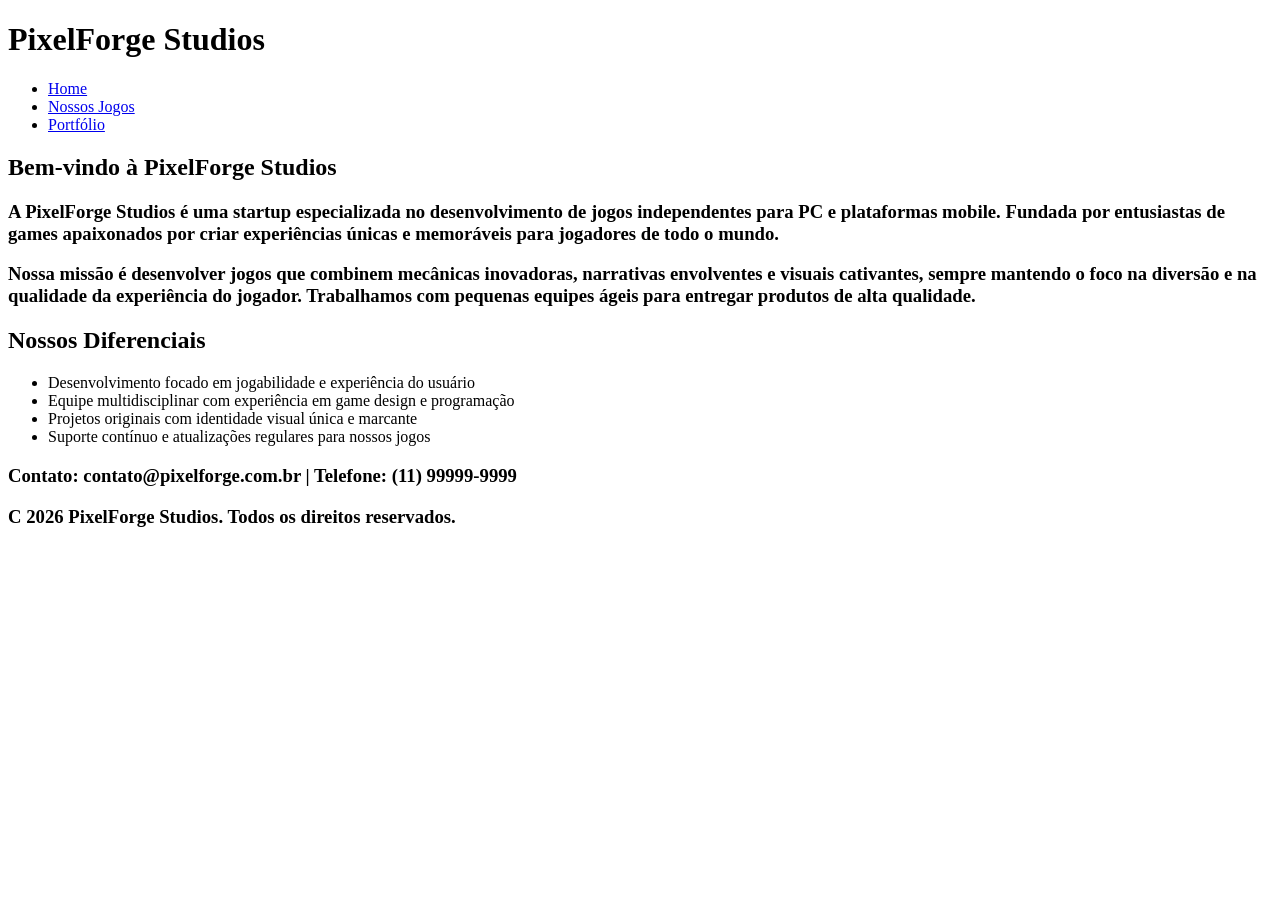
==== commit 07a485f6: "atualizando o codigo" ====
--- a/index.html
+++ b/index.html
@@ -10,7 +10,6 @@
 <body>
     <header>
         <h1>PixelForge Studios</h1>
-        <p>Criando mundos digitais, um pixel de cada vez</p>
         <nav>
             <ul>
                 <li><a href="index.html">Home</a></li>
@@ -23,12 +22,8 @@
     <main>
         <section>
             <h2>Bem-vindo à PixelForge Studios</h2>
-            <p>A PixelForge Studios é uma startup especializada no desenvolvimento de jogos independentes para PC e
-                plataformas mobile. Fundada por entusiastas de games apaixonados por criar experiências únicas e
-                memoráveis para jogadores de todo o mundo.</p>
-            <p>Nossa missão é desenvolver jogos que combinem mecânicas inovadoras, narrativas envolventes e visuais
-                cativantes, sempre mantendo o foco na diversão e na qualidade da experiência do jogador. Trabalhamos com
-                pequenas equipes ágeis para entregar produtos de alta qualidade.</p>
+            <h3>A PixelForge Studios é uma startup especializada no desenvolvimento de jogos independentes para PC e plataformas mobile. Fundada por entusiastas de games apaixonados por criar experiências únicas e memoráveis para jogadores de todo o mundo.</h3>
+            <h3>Nossa missão é desenvolver jogos que combinem mecânicas inovadoras, narrativas envolventes e visuais cativantes, sempre mantendo o foco na diversão e na qualidade da experiência do jogador. Trabalhamos com pequenas equipes ágeis para entregar produtos de alta qualidade.</h3>
         </section>
 
         <section>
@@ -43,8 +38,8 @@
     </main>
 
     <footer>
-        <p>Contato: contato@pixelforge.com.br | Telefone: (11) 99999-9999</p>
-        <p>C 2026 PixelForge Studios. Todos os direitos reservados.</p>
+        <h3>Contato: contato@pixelforge.com.br | Telefone: (11) 99999-9999</h3>
+        <h3>C 2026 PixelForge Studios. Todos os direitos reservados.</h3>
     </footer>
 </body>
 
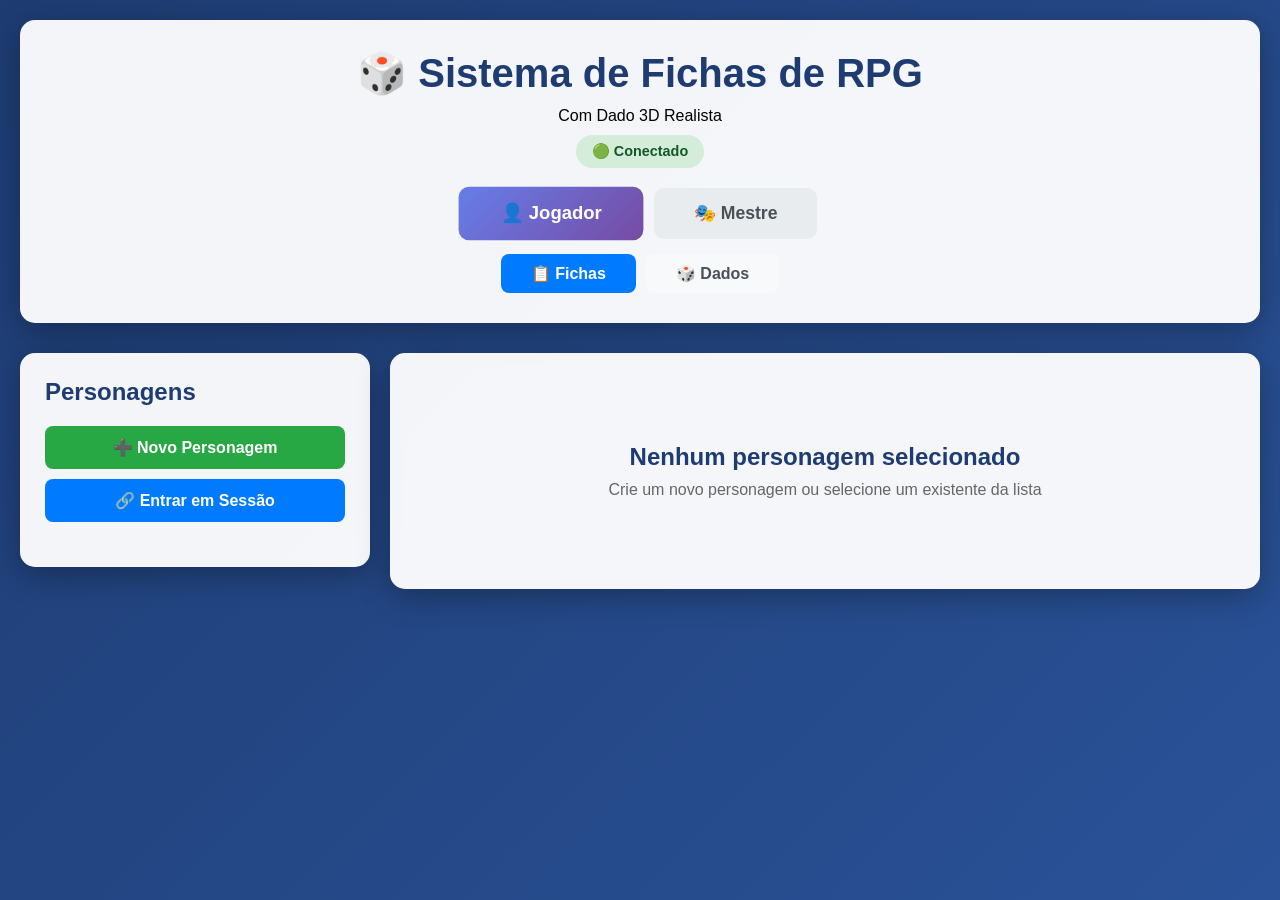
==== commit 3d982b1a: "loja" ====
--- a/index.html
+++ b/index.html
@@ -1,46 +1,1260 @@
-<!DOCTYPE html>
-<html lang="pt-BR">
-
-<head>
-    <meta charset="UTF-8">
-    <meta name="viewport" content="width=device-width, initial-scale=1.0">
-    <title>PixelForge Studios - Jogos Indie Criativos</title>
-</head>
-
-<body>
-    <header>
-        <h1>PixelForge Studios</h1>
-        <nav>
-            <ul>
-                <li><a href="index.html">Home</a></li>
-                <li><a href="pagina2.html">Nossos Jogos</a></li>
-                <li><a href="pagina3.html">Portfólio</a></li>
-            </ul>
-        </nav>
-    </header>
-
-    <main>
-        <section>
-            <h2>Bem-vindo à PixelForge Studios</h2>
-            <h3>A PixelForge Studios é uma startup especializada no desenvolvimento de jogos independentes para PC e plataformas mobile. Fundada por entusiastas de games apaixonados por criar experiências únicas e memoráveis para jogadores de todo o mundo.</h3>
-            <h3>Nossa missão é desenvolver jogos que combinem mecânicas inovadoras, narrativas envolventes e visuais cativantes, sempre mantendo o foco na diversão e na qualidade da experiência do jogador. Trabalhamos com pequenas equipes ágeis para entregar produtos de alta qualidade.</h3>
-        </section>
-
-        <section>
-            <h2>Nossos Diferenciais</h2>
-            <ul>
-                <li>Desenvolvimento focado em jogabilidade e experiência do usuário</li>
-                <li>Equipe multidisciplinar com experiência em game design e programação</li>
-                <li>Projetos originais com identidade visual única e marcante</li>
-                <li>Suporte contínuo e atualizações regulares para nossos jogos</li>
-            </ul>
-        </section>
-    </main>
-
-    <footer>
-        <h3>Contato: contato@pixelforge.com.br | Telefone: (11) 99999-9999</h3>
-        <h3>C 2026 PixelForge Studios. Todos os direitos reservados.</h3>
-    </footer>
-</body>
-
+<!DOCTYPE html>
+<html lang="pt-BR">
+<head>
+    <meta charset="UTF-8">
+    <meta name="viewport" content="width=device-width, initial-scale=1.0">
+    <title>Sistema de Fichas de RPG - Com Dado 3D</title>
+    <style>
+        * {
+            margin: 0;
+            padding: 0;
+            box-sizing: border-box;
+        }
+
+        body {
+            font-family: 'Segoe UI', Tahoma, Geneva, Verdana, sans-serif;
+            background: linear-gradient(135deg, #1e3c72 0%, #2a5298 100%);
+            min-height: 100vh;
+            padding: 20px;
+        }
+
+        .container {
+            max-width: 1600px;
+            margin: 0 auto;
+        }
+
+        header {
+            background: rgba(255, 255, 255, 0.95);
+            padding: 30px;
+            border-radius: 15px;
+            box-shadow: 0 8px 32px rgba(0, 0, 0, 0.3);
+            margin-bottom: 30px;
+            text-align: center;
+        }
+
+        h1 {
+            color: #1e3c72;
+            font-size: 2.5em;
+            margin-bottom: 10px;
+        }
+
+        .sync-indicator {
+            display: inline-block;
+            padding: 8px 16px;
+            border-radius: 20px;
+            font-size: 0.9em;
+            font-weight: bold;
+            margin-top: 10px;
+        }
+
+        .sync-indicator.online {
+            background: #d4edda;
+            color: #155724;
+        }
+
+        .mode-selector {
+            display: flex;
+            gap: 15px;
+            justify-content: center;
+            margin-top: 20px;
+        }
+
+        .mode-btn {
+            padding: 15px 40px;
+            border: none;
+            border-radius: 10px;
+            font-size: 1.1em;
+            font-weight: bold;
+            cursor: pointer;
+            transition: all 0.3s;
+            background: #e9ecef;
+            color: #495057;
+        }
+
+        .mode-btn.active {
+            background: linear-gradient(135deg, #667eea 0%, #764ba2 100%);
+            color: white;
+            transform: scale(1.05);
+        }
+
+        .tab-navigation {
+            display: flex;
+            gap: 10px;
+            justify-content: center;
+            margin-top: 15px;
+        }
+
+        .tab-btn {
+            padding: 10px 30px;
+            border: none;
+            border-radius: 8px;
+            font-size: 1em;
+            font-weight: bold;
+            cursor: pointer;
+            transition: all 0.3s;
+            background: #f8f9fa;
+            color: #495057;
+        }
+
+        .tab-btn.active {
+            background: #007bff;
+            color: white;
+        }
+
+        .session-code-area {
+            background: rgba(255, 255, 255, 0.95);
+            padding: 25px;
+            border-radius: 15px;
+            box-shadow: 0 8px 32px rgba(0, 0, 0, 0.3);
+            margin-bottom: 20px;
+            text-align: center;
+        }
+
+        .session-code {
+            font-size: 2em;
+            font-weight: bold;
+            color: #1e3c72;
+            background: #e3f2fd;
+            padding: 15px 30px;
+            border-radius: 10px;
+            display: inline-block;
+            margin: 10px 0;
+            letter-spacing: 3px;
+        }
+
+        .main-content {
+            display: grid;
+            grid-template-columns: 350px 1fr;
+            gap: 20px;
+        }
+
+        .sidebar {
+            background: rgba(255, 255, 255, 0.95);
+            padding: 25px;
+            border-radius: 15px;
+            box-shadow: 0 8px 32px rgba(0, 0, 0, 0.3);
+            height: fit-content;
+            max-height: 85vh;
+            overflow-y: auto;
+        }
+
+        .character-list {
+            margin-top: 20px;
+        }
+
+        .character-item {
+            background: #f8f9fa;
+            padding: 15px;
+            margin-bottom: 10px;
+            border-radius: 8px;
+            cursor: pointer;
+            transition: all 0.3s;
+            border: 2px solid transparent;
+        }
+
+        .character-item:hover {
+            background: #e9ecef;
+            transform: translateX(5px);
+        }
+
+        .character-item.active {
+            background: #d4edda;
+            border-color: #28a745;
+        }
+
+        .character-item h3 {
+            color: #1e3c72;
+            margin-bottom: 5px;
+        }
+
+        .character-item p {
+            color: #666;
+            font-size: 0.9em;
+        }
+
+        .character-item .player-name {
+            font-size: 0.8em;
+            color: #007bff;
+            font-weight: bold;
+            margin-top: 5px;
+        }
+
+        .btn {
+            padding: 12px 24px;
+            border: none;
+            border-radius: 8px;
+            cursor: pointer;
+            font-size: 1em;
+            font-weight: bold;
+            transition: all 0.3s;
+            width: 100%;
+        }
+
+        .btn-primary {
+            background: #28a745;
+            color: white;
+        }
+
+        .btn-primary:hover {
+            background: #218838;
+        }
+
+        .btn-secondary {
+            background: #007bff;
+            color: white;
+            margin-top: 10px;
+        }
+
+        .content-area {
+            background: rgba(255, 255, 255, 0.95);
+            padding: 30px;
+            border-radius: 15px;
+            box-shadow: 0 8px 32px rgba(0, 0, 0, 0.3);
+        }
+
+        /* ==================== ESTILOS DO DADO 3D ==================== */
+        
+        .dice-container {
+            background: linear-gradient(135deg, #667eea 0%, #764ba2 100%);
+            border-radius: 10px;
+            padding: 30px;
+            color: white;
+        }
+
+        .dice-3d-area {
+            perspective: 1000px;
+            display: flex;
+            justify-content: center;
+            align-items: center;
+            min-height: 400px;
+            margin: 30px 0;
+        }
+
+        .dice-3d {
+            width: 200px;
+            height: 200px;
+            position: relative;
+            transform-style: preserve-3d;
+            transform: rotateX(-20deg) rotateY(-20deg);
+            transition: transform 1.5s cubic-bezier(0.4, 0.0, 0.2, 1);
+        }
+
+        .dice-face {
+            position: absolute;
+            width: 200px;
+            height: 200px;
+            background: linear-gradient(145deg, #ffffff, #e6e6e6);
+            border: 3px solid #333;
+            border-radius: 20px;
+            display: flex;
+            justify-content: center;
+            align-items: center;
+            font-size: 80px;
+            font-weight: bold;
+            color: #333;
+            box-shadow: inset 0 5px 10px rgba(0,0,0,0.1);
+            backface-visibility: visible;
+        }
+
+        .dice-face::before {
+            content: attr(data-value);
+            text-shadow: 2px 2px 4px rgba(0,0,0,0.3);
+        }
+
+        /* Posicionamento das faces do dado */
+        .dice-face:nth-child(1) { transform: rotateY(0deg) translateZ(100px); }
+        .dice-face:nth-child(2) { transform: rotateY(90deg) translateZ(100px); }
+        .dice-face:nth-child(3) { transform: rotateY(180deg) translateZ(100px); }
+        .dice-face:nth-child(4) { transform: rotateY(-90deg) translateZ(100px); }
+        .dice-face:nth-child(5) { transform: rotateX(90deg) translateZ(100px); }
+        .dice-face:nth-child(6) { transform: rotateX(-90deg) translateZ(100px); }
+
+        /* Representação visual com pontos */
+        .dice-dots {
+            display: grid;
+            grid-template: repeat(3, 1fr) / repeat(3, 1fr);
+            gap: 15px;
+            padding: 20px;
+            width: 100%;
+            height: 100%;
+        }
+
+        .dice-dot {
+            width: 30px;
+            height: 30px;
+            background: #333;
+            border-radius: 50%;
+            box-shadow: 0 2px 4px rgba(0,0,0,0.3);
+            justify-self: center;
+            align-self: center;
+        }
+
+        /* Configurações dos pontos para cada face */
+        .face-1 .dice-dot:nth-child(5) { display: block; }
+        .face-1 .dice-dot:not(:nth-child(5)) { display: none; }
+
+        .face-2 .dice-dot:nth-child(1),
+        .face-2 .dice-dot:nth-child(9) { display: block; }
+        .face-2 .dice-dot:not(:nth-child(1)):not(:nth-child(9)) { display: none; }
+
+        .face-3 .dice-dot:nth-child(1),
+        .face-3 .dice-dot:nth-child(5),
+        .face-3 .dice-dot:nth-child(9) { display: block; }
+        .face-3 .dice-dot:not(:nth-child(1)):not(:nth-child(5)):not(:nth-child(9)) { display: none; }
+
+        .face-4 .dice-dot:nth-child(1),
+        .face-4 .dice-dot:nth-child(3),
+        .face-4 .dice-dot:nth-child(7),
+        .face-4 .dice-dot:nth-child(9) { display: block; }
+        .face-4 .dice-dot:not(:nth-child(1)):not(:nth-child(3)):not(:nth-child(7)):not(:nth-child(9)) { display: none; }
+
+        .face-5 .dice-dot:nth-child(1),
+        .face-5 .dice-dot:nth-child(3),
+        .face-5 .dice-dot:nth-child(5),
+        .face-5 .dice-dot:nth-child(7),
+        .face-5 .dice-dot:nth-child(9) { display: block; }
+        .face-5 .dice-dot:not(:nth-child(1)):not(:nth-child(3)):not(:nth-child(5)):not(:nth-child(7)):not(:nth-child(9)) { display: none; }
+
+        .face-6 .dice-dot:nth-child(1),
+        .face-6 .dice-dot:nth-child(3),
+        .face-6 .dice-dot:nth-child(4),
+        .face-6 .dice-dot:nth-child(6),
+        .face-6 .dice-dot:nth-child(7),
+        .face-6 .dice-dot:nth-child(9) { display: block; }
+        .face-6 .dice-dot:not(:nth-child(1)):not(:nth-child(3)):not(:nth-child(4)):not(:nth-child(6)):not(:nth-child(7)):not(:nth-child(9)) { display: none; }
+
+        .dice-roller {
+            background: rgba(255, 255, 255, 0.1);
+            padding: 25px;
+            border-radius: 10px;
+            margin-bottom: 20px;
+        }
+
+        .dice-buttons {
+            display: grid;
+            grid-template-columns: repeat(auto-fit, minmax(100px, 1fr));
+            gap: 10px;
+            margin-bottom: 20px;
+        }
+
+        .dice-btn {
+            padding: 20px;
+            border: none;
+            border-radius: 10px;
+            background: rgba(255, 255, 255, 0.9);
+            color: #667eea;
+            font-size: 1.5em;
+            font-weight: bold;
+            cursor: pointer;
+            transition: all 0.3s;
+            box-shadow: 0 4px 6px rgba(0, 0, 0, 0.2);
+        }
+
+        .dice-btn:hover {
+            transform: translateY(-3px);
+            box-shadow: 0 6px 12px rgba(0, 0, 0, 0.3);
+            background: white;
+        }
+
+        .dice-btn:active {
+            transform: translateY(0);
+        }
+
+        .dice-btn:disabled {
+            opacity: 0.5;
+            cursor: not-allowed;
+        }
+
+        .roll-result-text {
+            text-align: center;
+            padding: 20px;
+            font-size: 2em;
+            font-weight: bold;
+            min-height: 80px;
+            background: rgba(255, 255, 255, 0.2);
+            border-radius: 10px;
+            margin-top: 20px;
+        }
+
+        .roll-result-text.critical {
+            color: #ffd700;
+            animation: pulse 1s infinite;
+        }
+
+        .roll-result-text.fumble {
+            color: #ff4444;
+            animation: shake 0.5s;
+        }
+
+        @keyframes pulse {
+            0%, 100% { transform: scale(1); }
+            50% { transform: scale(1.05); }
+        }
+
+        @keyframes shake {
+            0%, 100% { transform: translateX(0); }
+            25% { transform: translateX(-10px); }
+            75% { transform: translateX(10px); }
+        }
+
+        .modifiers {
+            display: flex;
+            gap: 10px;
+            margin-bottom: 20px;
+            flex-wrap: wrap;
+        }
+
+        .modifier-btn {
+            padding: 10px 20px;
+            border: 2px solid rgba(255, 255, 255, 0.5);
+            border-radius: 8px;
+            background: rgba(255, 255, 255, 0.1);
+            color: white;
+            cursor: pointer;
+            transition: all 0.3s;
+        }
+
+        .modifier-btn.active {
+            background: rgba(255, 255, 255, 0.3);
+            border-color: white;
+            transform: scale(1.1);
+        }
+
+        .roll-history {
+            background: rgba(255, 255, 255, 0.1);
+            padding: 20px;
+            border-radius: 10px;
+            max-height: 300px;
+            overflow-y: auto;
+            margin-top: 20px;
+        }
+
+        .roll-history h3 {
+            margin-bottom: 15px;
+        }
+
+        .roll-item {
+            background: rgba(255, 255, 255, 0.1);
+            padding: 12px;
+            border-radius: 8px;
+            margin-bottom: 10px;
+            border-left: 4px solid rgba(255, 255, 255, 0.5);
+            animation: slideInRight 0.3s;
+        }
+
+        @keyframes slideInRight {
+            from {
+                transform: translateX(100px);
+                opacity: 0;
+            }
+            to {
+                transform: translateX(0);
+                opacity: 1;
+            }
+        }
+
+        .roll-item.critical {
+            border-left-color: #ffd700;
+            background: rgba(255, 215, 0, 0.2);
+        }
+
+        .roll-item.fumble {
+            border-left-color: #ff4444;
+            background: rgba(255, 68, 68, 0.2);
+        }
+
+        .roll-item .player {
+            font-weight: bold;
+            color: #ffd700;
+        }
+
+        .roll-item .timestamp {
+            font-size: 0.8em;
+            opacity: 0.7;
+            float: right;
+        }
+
+        .form-group {
+            margin-bottom: 20px;
+        }
+
+        label {
+            display: block;
+            margin-bottom: 8px;
+            color: #333;
+            font-weight: bold;
+        }
+
+        input, textarea {
+            width: 100%;
+            padding: 12px;
+            border: 2px solid #ddd;
+            border-radius: 8px;
+            font-size: 1em;
+        }
+
+        input:disabled {
+            background: #e9ecef;
+        }
+
+        .attributes-grid {
+            display: grid;
+            grid-template-columns: repeat(3, 1fr);
+            gap: 15px;
+            margin-top: 20px;
+        }
+
+        .attribute-box {
+            background: #f8f9fa;
+            padding: 15px;
+            border-radius: 8px;
+            text-align: center;
+        }
+
+        .attribute-box input {
+            text-align: center;
+            font-size: 1.2em;
+            font-weight: bold;
+        }
+
+        .section-title {
+            color: #1e3c72;
+            font-size: 1.5em;
+            margin: 30px 0 15px 0;
+            padding-bottom: 10px;
+            border-bottom: 3px solid #1e3c72;
+        }
+
+        .modal {
+            display: none;
+            position: fixed;
+            top: 0;
+            left: 0;
+            width: 100%;
+            height: 100%;
+            background: rgba(0, 0, 0, 0.7);
+            z-index: 1000;
+            justify-content: center;
+            align-items: center;
+        }
+
+        .modal.active {
+            display: flex;
+        }
+
+        .modal-content {
+            background: white;
+            padding: 30px;
+            border-radius: 15px;
+            max-width: 500px;
+            width: 90%;
+        }
+
+        .notification {
+            position: fixed;
+            top: 20px;
+            right: 20px;
+            background: #28a745;
+            color: white;
+            padding: 15px 25px;
+            border-radius: 10px;
+            box-shadow: 0 4px 12px rgba(0,0,0,0.3);
+            z-index: 2000;
+            animation: slideIn 0.3s ease;
+        }
+
+        @keyframes slideIn {
+            from {
+                transform: translateX(400px);
+                opacity: 0;
+            }
+            to {
+                transform: translateX(0);
+                opacity: 1;
+            }
+        }
+
+        @media (max-width: 1200px) {
+            .main-content {
+                grid-template-columns: 1fr;
+            }
+
+            .attributes-grid {
+                grid-template-columns: repeat(2, 1fr);
+            }
+
+            .dice-3d {
+                width: 150px;
+                height: 150px;
+            }
+
+            .dice-face {
+                width: 150px;
+                height: 150px;
+            }
+        }
+    </style>
+</head>
+<body>
+    <div class="container">
+        <header>
+            <h1>🎲 Sistema de Fichas de RPG</h1>
+            <p>Com Dado 3D Realista</p>
+            <div class="sync-indicator online" id="syncIndicator">
+                🟢 Conectado
+            </div>
+            <div class="mode-selector">
+                <button class="mode-btn active" id="playerModeBtn" onclick="setMode('player')">👤 Jogador</button>
+                <button class="mode-btn" id="masterModeBtn" onclick="setMode('master')">🎭 Mestre</button>
+            </div>
+            <div class="tab-navigation">
+                <button class="tab-btn active" onclick="switchTab('characters', event)">📋 Fichas</button>
+                <button class="tab-btn" onclick="switchTab('dice', event)">🎲 Dados</button>
+            </div>
+        </header>
+
+        <div id="sessionCodeArea" class="session-code-area" style="display: none;">
+            <h3>Código da Sessão</h3>
+            <div class="session-code" id="sessionCode">-----</div>
+            <p>Compartilhe este código com seus jogadores</p>
+        </div>
+
+        <!-- Aba de Fichas -->
+        <div id="charactersTab" class="main-content">
+            <div class="sidebar">
+                <h2 style="color: #1e3c72; margin-bottom: 20px;">Personagens</h2>
+                <button class="btn btn-primary" onclick="createNewCharacter()">➕ Novo Personagem</button>
+                <button class="btn btn-secondary" onclick="showJoinSession()">🔗 Entrar em Sessão</button>
+                <div class="character-list" id="characterList"></div>
+            </div>
+
+            <div class="content-area" id="characterSheet">
+                <div style="text-align: center; padding: 60px 20px; color: #666;">
+                    <h2 style="color: #1e3c72; margin-bottom: 10px;">Nenhum personagem selecionado</h2>
+                    <p>Crie um novo personagem ou selecione um existente da lista</p>
+                </div>
+            </div>
+        </div>
+
+        <!-- Aba de Dados -->
+        <div id="diceTab" class="content-area" style="display: none;">
+            <div class="dice-container">
+                <h2 style="margin-bottom: 25px;">🎲 Rolagem de Dados 3D</h2>
+                
+                <div class="dice-roller">
+                    <h3 style="margin-bottom: 15px;">Escolha o Dado</h3>
+                    <div class="dice-buttons">
+                        <button class="dice-btn" onclick="rollDice(4)">d4</button>
+                        <button class="dice-btn" onclick="rollDice(6)">d6</button>
+                        <button class="dice-btn" onclick="rollDice(8)">d8</button>
+                        <button class="dice-btn" onclick="rollDice(10)">d10</button>
+                        <button class="dice-btn" onclick="rollDice(12)">d12</button>
+                        <button class="dice-btn" onclick="rollDice(20)">d20</button>
+                        <button class="dice-btn" onclick="rollDice(100)">d100</button>
+                    </div>
+
+                    <h3 style="margin-bottom: 15px; margin-top: 20px;">Modificadores</h3>
+                    <div class="modifiers">
+                        <button class="modifier-btn" onclick="toggleModifier(-5)">-5</button>
+                        <button class="modifier-btn" onclick="toggleModifier(-3)">-3</button>
+                        <button class="modifier-btn" onclick="toggleModifier(-1)">-1</button>
+                        <button class="modifier-btn" onclick="toggleModifier(1)">+1</button>
+                        <button class="modifier-btn" onclick="toggleModifier(3)">+3</button>
+                        <button class="modifier-btn" onclick="toggleModifier(5)">+5</button>
+                        <button class="modifier-btn" onclick="resetModifier()">Limpar</button>
+                    </div>
+                </div>
+
+                <!-- Dado 3D -->
+                <div class="dice-3d-area">
+                    <div class="dice-3d" id="dice3d">
+                        <div class="dice-face face-1" data-value="1">
+                            <div class="dice-dots">
+                                <div class="dice-dot"></div>
+                                <div class="dice-dot"></div>
+                                <div class="dice-dot"></div>
+                                <div class="dice-dot"></div>
+                                <div class="dice-dot"></div>
+                                <div class="dice-dot"></div>
+                                <div class="dice-dot"></div>
+                                <div class="dice-dot"></div>
+                                <div class="dice-dot"></div>
+                            </div>
+                        </div>
+                        <div class="dice-face face-2" data-value="2">
+                            <div class="dice-dots">
+                                <div class="dice-dot"></div>
+                                <div class="dice-dot"></div>
+                                <div class="dice-dot"></div>
+                                <div class="dice-dot"></div>
+                                <div class="dice-dot"></div>
+                                <div class="dice-dot"></div>
+                                <div class="dice-dot"></div>
+                                <div class="dice-dot"></div>
+                                <div class="dice-dot"></div>
+                            </div>
+                        </div>
+                        <div class="dice-face face-3" data-value="3">
+                            <div class="dice-dots">
+                                <div class="dice-dot"></div>
+                                <div class="dice-dot"></div>
+                                <div class="dice-dot"></div>
+                                <div class="dice-dot"></div>
+                                <div class="dice-dot"></div>
+                                <div class="dice-dot"></div>
+                                <div class="dice-dot"></div>
+                                <div class="dice-dot"></div>
+                                <div class="dice-dot"></div>
+                            </div>
+                        </div>
+                        <div class="dice-face face-4" data-value="4">
+                            <div class="dice-dots">
+                                <div class="dice-dot"></div>
+                                <div class="dice-dot"></div>
+                                <div class="dice-dot"></div>
+                                <div class="dice-dot"></div>
+                                <div class="dice-dot"></div>
+                                <div class="dice-dot"></div>
+                                <div class="dice-dot"></div>
+                                <div class="dice-dot"></div>
+                                <div class="dice-dot"></div>
+                            </div>
+                        </div>
+                        <div class="dice-face face-5" data-value="5">
+                            <div class="dice-dots">
+                                <div class="dice-dot"></div>
+                                <div class="dice-dot"></div>
+                                <div class="dice-dot"></div>
+                                <div class="dice-dot"></div>
+                                <div class="dice-dot"></div>
+                                <div class="dice-dot"></div>
+                                <div class="dice-dot"></div>
+                                <div class="dice-dot"></div>
+                                <div class="dice-dot"></div>
+                            </div>
+                        </div>
+                        <div class="dice-face face-6" data-value="6">
+                            <div class="dice-dots">
+                                <div class="dice-dot"></div>
+                                <div class="dice-dot"></div>
+                                <div class="dice-dot"></div>
+                                <div class="dice-dot"></div>
+                                <div class="dice-dot"></div>
+                                <div class="dice-dot"></div>
+                                <div class="dice-dot"></div>
+                                <div class="dice-dot"></div>
+                                <div class="dice-dot"></div>
+                            </div>
+                        </div>
+                    </div>
+                </div>
+
+                <div class="roll-result-text" id="rollResultText">
+                    Clique em um dado para rolar!
+                </div>
+
+                <div class="roll-history">
+                    <h3>📜 Histórico de Rolagens</h3>
+                    <div id="rollHistoryList"></div>
+                </div>
+            </div>
+        </div>
+    </div>
+
+    <!-- Modal para entrar em sessão -->
+    <div class="modal" id="joinModal">
+        <div class="modal-content">
+            <h2>Entrar em Sessão</h2>
+            <div class="form-group">
+                <label>Código da Sessão</label>
+                <input type="text" id="joinSessionCode" placeholder="Digite o código">
+            </div>
+            <div class="form-group">
+                <label>Seu Nome</label>
+                <input type="text" id="playerName" placeholder="Digite seu nome">
+            </div>
+            <div style="display: flex; gap: 10px; margin-top: 20px;">
+                <button class="btn btn-primary" onclick="joinSession()">Entrar</button>
+                <button class="btn btn-secondary" onclick="closeModal()">Cancelar</button>
+            </div>
+        </div>
+    </div>
+
+    <script>
+        // ==================== VARIÁVEIS GLOBAIS ====================
+        let characters = [];
+        let currentCharacterId = null;
+        let currentMode = 'player';
+        let sessionCode = null;
+        let playerName = null;
+        let isReadOnly = false;
+        let syncInterval = null;
+        let currentTab = 'characters';
+        let currentModifier = 0;
+        let rollHistory = [];
+        let isRolling = false;
+
+        // Rotações para cada face do d6
+        const diceRotations = {
+            1: { x: 0, y: 0, z: 0 },
+            2: { x: 0, y: -90, z: 0 },
+            3: { x: 0, y: 180, z: 0 },
+            4: { x: 0, y: 90, z: 0 },
+            5: { x: -90, y: 0, z: 0 },
+            6: { x: 90, y: 0, z: 0 }
+        };
+
+        // ==================== FUNÇÕES DE NAVEGAÇÃO ====================
+
+        function switchTab(tab, event) {
+            currentTab = tab;
+            
+            document.querySelectorAll('.tab-btn').forEach(btn => {
+                btn.classList.remove('active');
+            });
+            event.target.classList.add('active');
+
+            document.getElementById('charactersTab').style.display = tab === 'characters' ? 'grid' : 'none';
+            document.getElementById('diceTab').style.display = tab === 'dice' ? 'block' : 'none';
+
+            if (tab === 'dice') {
+                loadRollHistory();
+            }
+        }
+
+        // ==================== FUNÇÕES DOS DADOS ====================
+
+        function rollDice(sides) {
+            if (isRolling) return;
+            
+            if (sides === 6) {
+                rollD6();
+                return;
+            }
+            
+            isRolling = true;
+            disableButtons();
+            
+            const result = Math.floor(Math.random() * sides) + 1;
+            const total = result + currentModifier;
+            
+            let isCritical = false;
+            let isFumble = false;
+            if (sides === 20) {
+                isCritical = result === 20;
+                isFumble = result === 1;
+            }
+            
+            const resultText = document.getElementById('rollResultText');
+            resultText.textContent = '🎲 Rolando...';
+            resultText.className = 'roll-result-text';
+            
+            // Animação para outros dados
+            const dice = document.getElementById('dice3d');
+            dice.style.transform = `rotateX(${Math.random() * 360}deg) rotateY(${Math.random() * 360}deg) rotateZ(${Math.random() * 360}deg)`;
+            
+            setTimeout(() => {
+                dice.style.transform = 'rotateX(-20deg) rotateY(-20deg)';
+                displayResult(sides, result, total, isCritical, isFumble);
+                saveRollToHistory([result], sides, total, isCritical, isFumble);
+                isRolling = false;
+                enableButtons();
+            }, 1000);
+        }
+
+        function rollD6() {
+            if (isRolling) return;
+            
+            isRolling = true;
+            disableButtons();
+            
+            const result = Math.floor(Math.random() * 6) + 1;
+            const total = result + currentModifier;
+            
+            const dice = document.getElementById('dice3d');
+            const resultText = document.getElementById('rollResultText');
+            
+            resultText.textContent = '🎲 Rolando...';
+            resultText.className = 'roll-result-text';
+            
+            // Animação com múltiplas voltas
+            const spins = 3 + Math.floor(Math.random() * 3);
+            const finalRotation = diceRotations[result];
+            
+            const totalX = (360 * spins) + finalRotation.x;
+            const totalY = (360 * spins) + finalRotation.y;
+            const totalZ = (360 * spins) + finalRotation.z;
+            
+            dice.style.transform = `rotateX(${totalX}deg) rotateY(${totalY}deg) rotateZ(${totalZ}deg)`;
+            
+            setTimeout(() => {
+                displayResult(6, result, total, false, false);
+                saveRollToHistory([result], 6, total, false, false);
+                isRolling = false;
+                enableButtons();
+            }, 1500);
+        }
+
+        function displayResult(sides, result, total, isCritical, isFumble) {
+            const resultText = document.getElementById('rollResultText');
+            
+            let message = '';
+            let className = 'roll-result-text';
+            
+            if (isCritical) {
+                message = `🎉 CRÍTICO! ${total}`;
+                className += ' critical';
+            } else if (isFumble) {
+                message = `💥 FALHA! ${total}`;
+                className += ' fumble';
+            } else {
+                const modText = currentModifier !== 0 ? ` (${result}${currentModifier > 0 ? '+' : ''}${currentModifier})` : '';
+                message = `Resultado: ${total}${modText}`;
+            }
+            
+            resultText.textContent = message;
+            resultText.className = className;
+        }
+
+        function disableButtons() {
+            document.querySelectorAll('.dice-btn, .modifier-btn').forEach(btn => {
+                if (btn.textContent !== 'Limpar') {
+                    btn.disabled = true;
+                }
+            });
+        }
+
+        function enableButtons() {
+            document.querySelectorAll('.dice-btn, .modifier-btn').forEach(btn => {
+                btn.disabled = false;
+            });
+        }
+
+        function toggleModifier(value) {
+            currentModifier = currentModifier === value ? 0 : value;
+            updateModifierButtons();
+        }
+
+        function resetModifier() {
+            currentModifier = 0;
+            updateModifierButtons();
+        }
+
+        function updateModifierButtons() {
+            document.querySelectorAll('.modifier-btn').forEach(btn => {
+                const text = btn.textContent;
+                if (text === 'Limpar') return;
+                const value = parseInt(text);
+                btn.classList.toggle('active', value === currentModifier);
+            });
+        }
+
+        function saveRollToHistory(rolls, sides, total, isCritical, isFumble) {
+            const roll = {
+                player: playerName || 'Jogador',
+                rolls: rolls,
+                sides: sides,
+                total: total,
+                modifier: currentModifier,
+                critical: isCritical,
+                fumble: isFumble,
+                timestamp: new Date().toLocaleTimeString('pt-BR')
+            };
+            
+            rollHistory.unshift(roll);
+            
+            if (rollHistory.length > 50) {
+                rollHistory = rollHistory.slice(0, 50);
+            }
+            
+            // Salvar no localStorage
+            if (sessionCode) {
+                localStorage.setItem(`rolls_${sessionCode}`, JSON.stringify(rollHistory));
+            }
+            
+            renderRollHistory();
+        }
+
+        function loadRollHistory() {
+            if (!sessionCode) return;
+            
+            try {
+                const saved = localStorage.getItem(`rolls_${sessionCode}`);
+                if (saved) {
+                    rollHistory = JSON.parse(saved);
+                    renderRollHistory();
+                }
+            } catch (error) {
+                console.error('Erro ao carregar histórico:', error);
+            }
+        }
+
+        function renderRollHistory() {
+            const historyDiv = document.getElementById('rollHistoryList');
+            
+            if (rollHistory.length === 0) {
+                historyDiv.innerHTML = '<div style="text-align: center; opacity: 0.5; padding: 20px;">Nenhuma rolagem ainda</div>';
+                return;
+            }
+            
+            historyDiv.innerHTML = rollHistory.map(roll => {
+                const className = roll.critical ? 'critical' : (roll.fumble ? 'fumble' : '');
+                const label = roll.critical ? '🎉 CRÍTICO!' : (roll.fumble ? '💥 FALHA!' : '');
+                const modText = roll.modifier !== 0 ? ` ${roll.modifier > 0 ? '+' : ''}${roll.modifier}` : '';
+                
+                return `
+                    <div class="roll-item ${className}">
+                        <span class="player">${roll.player}</span>
+                        <span class="timestamp">${roll.timestamp}</span>
+                        <div>
+                            ${label ? `<strong>${label}</strong> ` : ''}
+                            <strong>${roll.total}</strong> = 1d${roll.sides}${modText}
+                        </div>
+                    </div>
+                `;
+            }).join('');
+        }
+
+        // ==================== FUNÇÕES DE PERSONAGENS ====================
+
+        function generateSessionCode() {
+            return Math.random().toString(36).substring(2, 8).toUpperCase();
+        }
+
+        function showNotification(message) {
+            const notif = document.createElement('div');
+            notif.className = 'notification';
+            notif.textContent = message;
+            document.body.appendChild(notif);
+            setTimeout(() => notif.remove(), 3000);
+        }
+
+        function setMode(mode) {
+            currentMode = mode;
+            document.getElementById('playerModeBtn').classList.toggle('active', mode === 'player');
+            document.getElementById('masterModeBtn').classList.toggle('active', mode === 'master');
+
+            if (mode === 'master') {
+                if (!sessionCode) {
+                    sessionCode = generateSessionCode();
+                    localStorage.setItem('sessionCode', sessionCode);
+                }
+                document.getElementById('sessionCodeArea').style.display = 'block';
+                document.getElementById('sessionCode').textContent = sessionCode;
+            } else {
+                document.getElementById('sessionCodeArea').style.display = 'none';
+            }
+
+            loadCharacters();
+        }
+
+        function loadCharacters() {
+            const saved = localStorage.getItem('rpgCharacters');
+            if (saved) {
+                characters = JSON.parse(saved);
+            }
+            renderCharacterList();
+        }
+
+        function saveCharacters() {
+            localStorage.setItem('rpgCharacters', JSON.stringify(characters));
+        }
+
+        function createNewCharacter() {
+            const newCharacter = {
+                id: Date.now(),
+                name: 'Novo Personagem',
+                race: '',
+                class: '',
+                level: 1,
+                hp: 10,
+                maxHp: 10,
+                armor: 10,
+                initiative: 0,
+                playerName: playerName,
+                attributes: {
+                    strength: 10,
+                    dexterity: 10,
+                    constitution: 10,
+                    intelligence: 10,
+                    wisdom: 10,
+                    charisma: 10
+                }
+            };
+
+            characters.push(newCharacter);
+            saveCharacters();
+            renderCharacterList();
+            selectCharacter(newCharacter.id);
+            showNotification('✨ Personagem criado!');
+        }
+
+        function renderCharacterList() {
+            const list = document.getElementById('characterList');
+            list.innerHTML = '';
+
+            let displayChars = characters;
+            if (currentMode === 'player' && playerName) {
+                displayChars = characters.filter(c => !c.playerName || c.playerName === playerName);
+            }
+
+            displayChars.forEach(char => {
+                const item = document.createElement('div');
+                item.className = `character-item ${char.id === currentCharacterId ? 'active' : ''}`;
+                item.onclick = () => selectCharacter(char.id);
+                item.innerHTML = `
+                    <h3>${char.name}</h3>
+                    <p>${char.race || 'Raça'} ${char.class || 'Classe'} - Nível ${char.level}</p>
+                    ${char.playerName ? `<div class="player-name">👤 ${char.playerName}</div>` : ''}
+                `;
+                list.appendChild(item);
+            });
+        }
+
+        function selectCharacter(id) {
+            currentCharacterId = id;
+            const character = characters.find(c => c.id === id);
+            if (character) {
+                isReadOnly = currentMode === 'master' || (playerName && character.playerName && character.playerName !== playerName);
+                renderCharacterSheet(character);
+                renderCharacterList();
+            }
+        }
+
+        function calculateModifier(value) {
+            return Math.floor((value - 10) / 2);
+        }
+
+        function renderCharacterSheet(character) {
+            const disabled = isReadOnly ? 'disabled' : '';
+            
+            const sheet = document.getElementById('characterSheet');
+            sheet.innerHTML = `
+                <h2 class="section-title">Informações Básicas</h2>
+                <div style="display: grid; grid-template-columns: repeat(2, 1fr); gap: 15px;">
+                    <div class="form-group">
+                        <label>Nome</label>
+                        <input type="text" value="${character.name}" onchange="updateCharacter('name', this.value)" ${disabled}>
+                    </div>
+                    <div class="form-group">
+                        <label>Raça</label>
+                        <input type="text" value="${character.race || ''}" onchange="updateCharacter('race', this.value)" ${disabled}>
+                    </div>
+                    <div class="form-group">
+                        <label>Classe</label>
+                        <input type="text" value="${character.class || ''}" onchange="updateCharacter('class', this.value)" ${disabled}>
+                    </div>
+                    <div class="form-group">
+                        <label>Nível</label>
+                        <input type="number" min="1" value="${character.level}" onchange="updateCharacter('level', parseInt(this.value))" ${disabled}>
+                    </div>
+                </div>
+
+                <h2 class="section-title">Combate</h2>
+                <div style="display: grid; grid-template-columns: repeat(4, 1fr); gap: 15px;">
+                    <div class="form-group">
+                        <label>HP</label>
+                        <input type="number" value="${character.hp}" onchange="updateCharacter('hp', parseInt(this.value))" ${disabled}>
+                    </div>
+                    <div class="form-group">
+                        <label>HP Máx</label>
+                        <input type="number" value="${character.maxHp}" onchange="updateCharacter('maxHp', parseInt(this.value))" ${disabled}>
+                    </div>
+                    <div class="form-group">
+                        <label>CA</label>
+                        <input type="number" value="${character.armor}" onchange="updateCharacter('armor', parseInt(this.value))" ${disabled}>
+                    </div>
+                    <div class="form-group">
+                        <label>Iniciativa</label>
+                        <input type="number" value="${character.initiative}" onchange="updateCharacter('initiative', parseInt(this.value))" ${disabled}>
+                    </div>
+                </div>
+
+                <h2 class="section-title">Atributos</h2>
+                <div class="attributes-grid">
+                    ${['strength', 'dexterity', 'constitution', 'intelligence', 'wisdom', 'charisma'].map(attr => {
+                        const names = { strength: 'FOR', dexterity: 'DES', constitution: 'CON', intelligence: 'INT', wisdom: 'SAB', charisma: 'CAR' };
+                        const val = character.attributes[attr] || 10;
+                        const mod = calculateModifier(val);
+                        return `
+                            <div class="attribute-box">
+                                <label>${names[attr]}</label>
+                                <input type="number" value="${val}" onchange="updateAttribute('${attr}', parseInt(this.value))" ${disabled}>
+                                <p style="margin-top: 5px; color: #666;">Mod: ${mod >= 0 ? '+' : ''}${mod}</p>
+                            </div>
+                        `;
+                    }).join('')}
+                </div>
+            `;
+        }
+
+        function updateCharacter(field, value) {
+            if (isReadOnly) return;
+            const character = characters.find(c => c.id === currentCharacterId);
+            if (character) {
+                character[field] = value;
+                saveCharacters();
+                renderCharacterList();
+            }
+        }
+
+        function updateAttribute(attr, value) {
+            if (isReadOnly) return;
+            const character = characters.find(c => c.id === currentCharacterId);
+            if (character) {
+                character.attributes[attr] = value;
+                saveCharacters();
+                selectCharacter(currentCharacterId);
+            }
+        }
+
+        function showJoinSession() {
+            document.getElementById('joinModal').classList.add('active');
+        }
+
+        function closeModal() {
+            document.getElementById('joinModal').classList.remove('active');
+        }
+
+        function joinSession() {
+            const code = document.getElementById('joinSessionCode').value.trim().toUpperCase();
+            const name = document.getElementById('playerName').value.trim();
+
+            if (!code || !name) {
+                alert('Preencha todos os campos');
+                return;
+            }
+
+            sessionCode = code;
+            playerName = name;
+            localStorage.setItem('playerName', playerName);
+            localStorage.setItem('currentSession', sessionCode);
+
+            closeModal();
+            loadCharacters();
+            loadRollHistory();
+            showNotification(`✅ Conectado à sessão ${sessionCode}`);
+        }
+
+        // ==================== INICIALIZAÇÃO ====================
+        
+        // Carregar dados salvos
+        const savedSession = localStorage.getItem('currentSession');
+        const savedPlayerName = localStorage.getItem('playerName');
+        const savedSessionCode = localStorage.getItem('sessionCode');
+
+        if (savedPlayerName) playerName = savedPlayerName;
+        if (savedSession) sessionCode = savedSession;
+        if (savedSessionCode) sessionCode = savedSessionCode;
+
+        loadCharacters();
+        
+        if (sessionCode) {
+            loadRollHistory();
+        }
+
+        // Atualizar indicador de modo
+        setMode('player');
+    </script>
+</body>
 </html>
